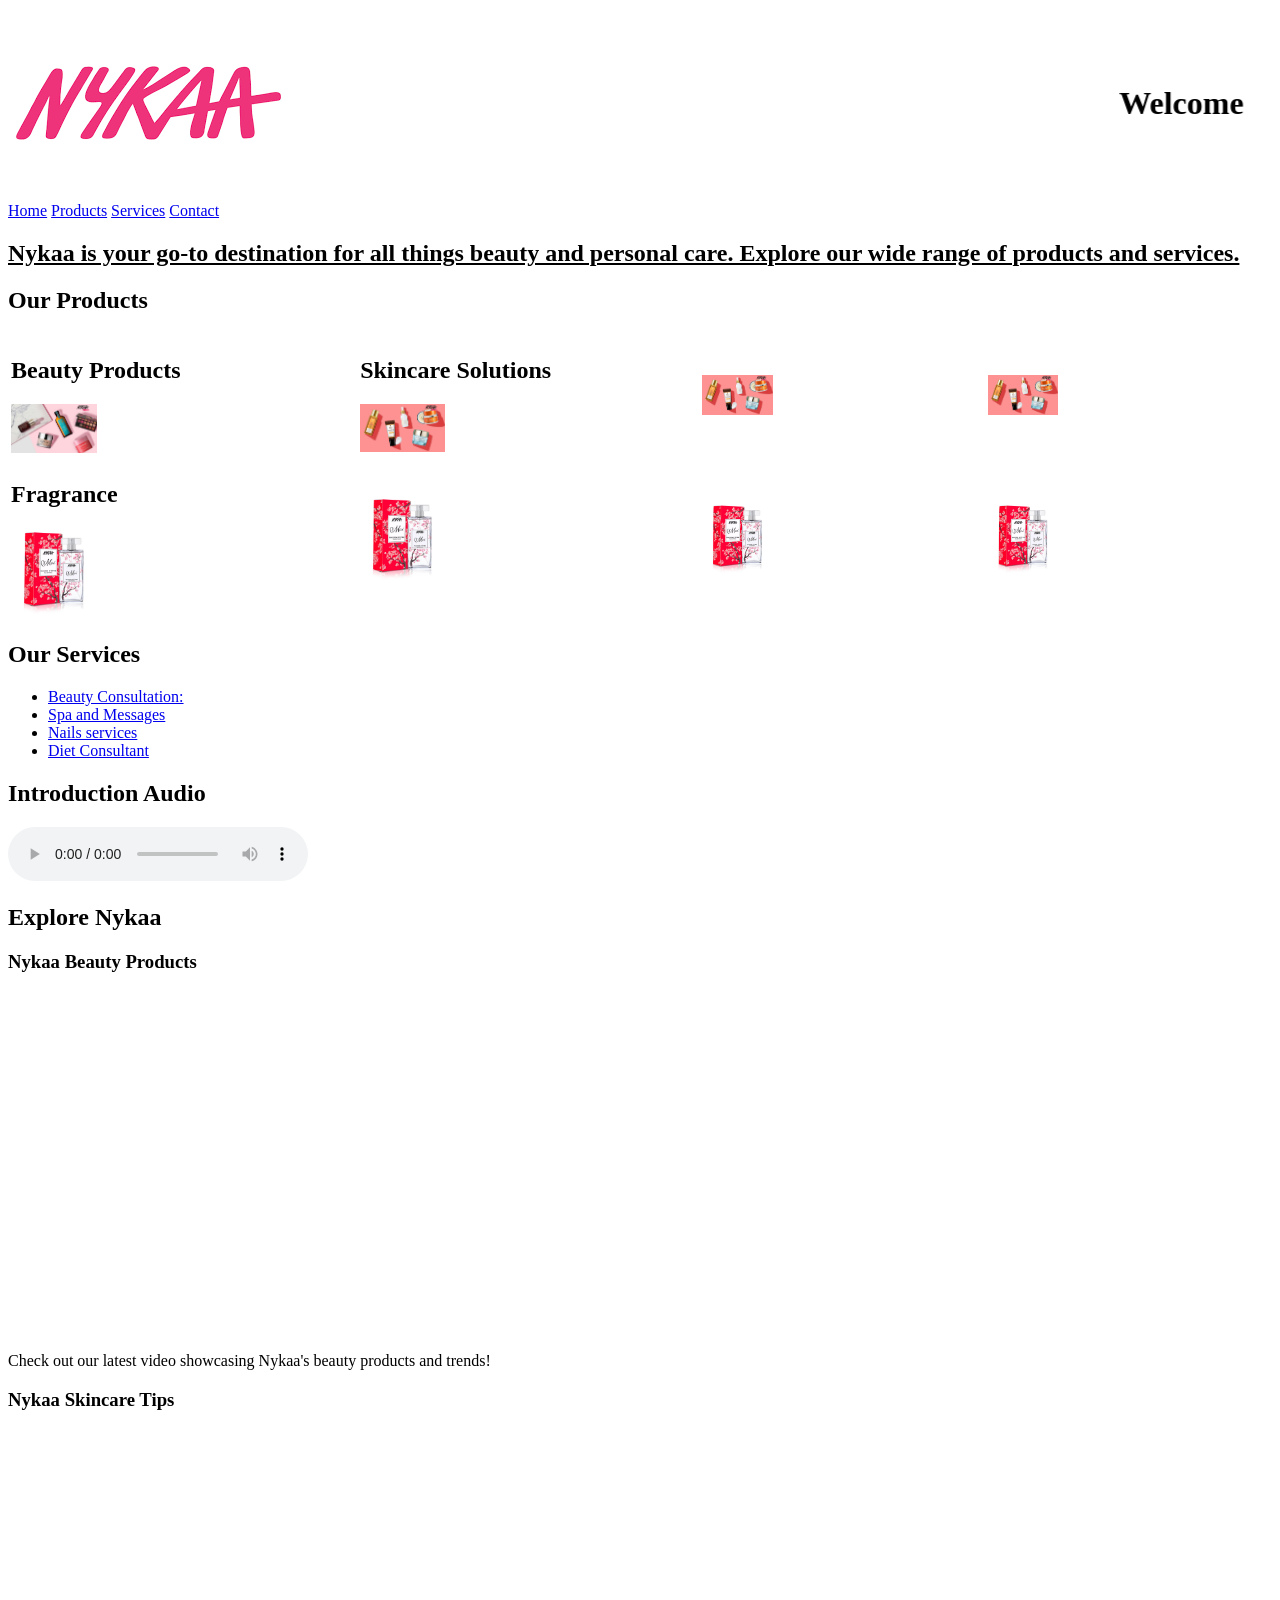
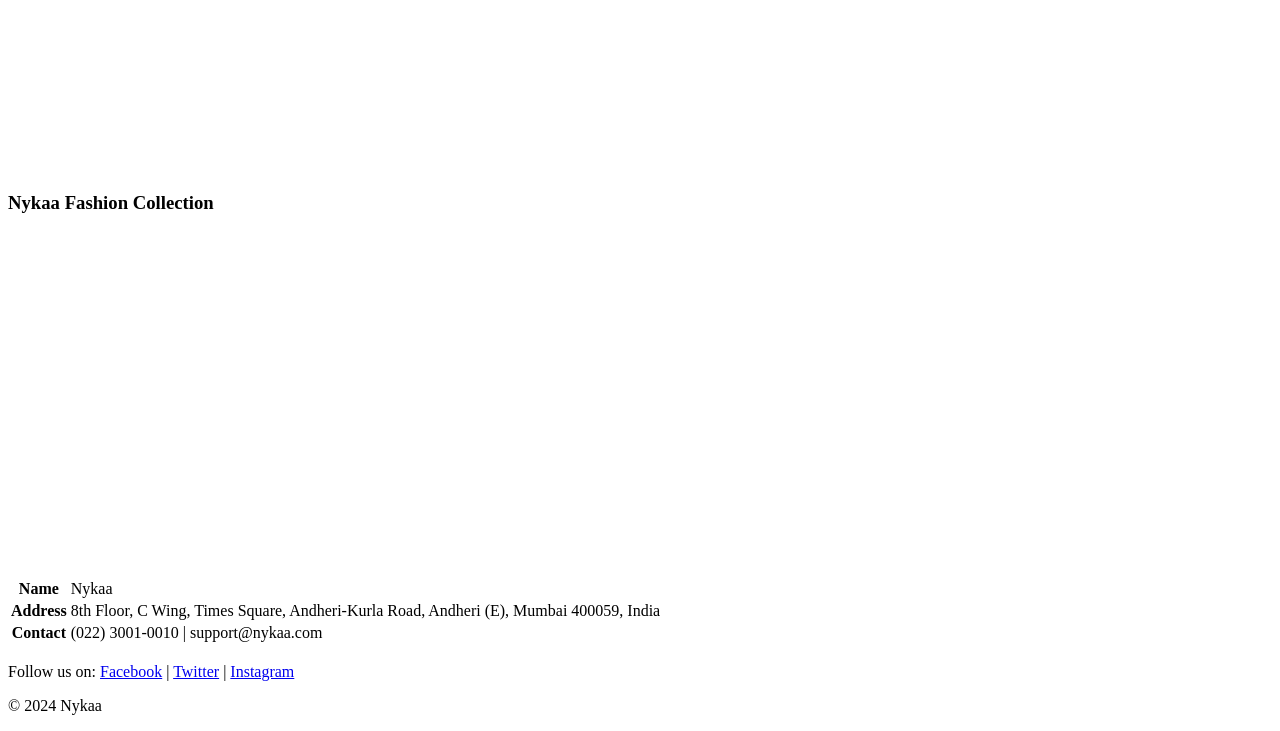
==== index.html @ e5fb0d30 "Update index.html" ====
<!DOCTYPE html>
<html lang="en">
  <head>
    <meta charset="UTF-8" />
    <meta name="viewport" content="width=device-width, initial-scale=1.0" />
    <title>Nykaa Home Page</title>
  </head>
  <body>
    <header>
      <table >
        <tr>
          <td><img src="logo.png" alt="Nykaa Logo" /></td>
          <td width="50"></td>
          <td width="900">
            <marquee><h1>Welcome to Nykaa</h1></marquee>
          </td>
        </tr>
      </table>
      <nav>
        <a href="/">Home</a>
        <a href="#products" >Products</a>
        <a href="#services">Services</a>
        <a href="contact.html">Contact</a>
      </nav>
    </header>

    <div class="container">
      <section>
        <h2><u>
          Nykaa is your go-to destination for all things beauty and personal
          care. Explore our wide range of products and services.
        </u>
        </h2>
      </section>
      <section id=products>
        <h2>Our Products</h2>
        <div>
          <div>
            <table>
              <tr>
           <td> 
            <h1>Beauty Products</h1>
            <img width=25%  src="beauty.png" alt="Beauty Products" />
            </td>
          </div>
       
            <td>
              <p><h1>Skincare Solutions</h1></p>
              <img  width=25%  src="personal-care.png" alt="Skincare Solutions" />
            </td>
         <td>
             <img   width=25% src="personal-care.png" alt="Skincare Solutions" />
        </td>
          <td>
            <img  width=25%  src="personal-care.png" alt="Skincare Solutions" />
          </td>
        </tr>
        <tr>
          <td>
            <h1>Fragrance</h1>
            <img  width=25%  src="fragrances.png" alt="Fragrance" />
            </td>
          <td>
                <img  width=25%  src="fragrances.png" alt="Fragrance" />
          </td>
          <td>
                <img  width=25% src="fragrances.png" alt="Fragrance" />
          </td>
          <td>
                <img  width=25% src="fragrances.png" alt="Fragrance" />
          </td>
        </tr>
           </table>
        </div>
      </section>

      <section id=services>
        <h1>Our Services</h1>
        <div>
          <ul>
            <li><a href="https://www.nykaa.com/beauty-partners-quick-link" target="_blank">Beauty Consultation:</a></li>
            <li><a href="https://www.nykaa.com/beauty-partners-quick-link" target="_blank">Spa and Messages</a></li>
            <li><a href="https://www.nykaa.com/beauty-partners-quick-link" target="_blank">Nails services</a></li>
            <li><a href="https://www.nykaa.com/beauty-partners-quick-link" target="_blank">Diet Consultant</a></li>
          </ul>
        </div>
      </section>

      <section class="media">
        <h2>Introduction Audio</h2>
        <audio controls>
          <source src="nykaa-intro.mp3" type="audio/mpeg" />
          Your browser does not support the audio element.
        </audio>
      </section>

      <section class="media">
        <h2>Explore Nykaa</h2>
        <div>
          <h3>Nykaa Beauty Products</h3>
          <iframe
            width="600"
            height="340"
            src="https://www.youtube.com/embed/JePtZ5p69zY?si=lzxzQRbsOColgxLO"
            frameborder="0"
            allow="accelerometer; autoplay; clipboard-write; encrypted-media; gyroscope; picture-in-picture"
            allowfullscreen
          ></iframe>
          <p>
            Check out our latest video showcasing Nykaa's beauty products and
            trends!
          </p>
        </div>
        <div>
          <h3>Nykaa Skincare Tips</h3>
          <iframe
            width="600"
            height="340"
            src="https://www.youtube.com/embed/ed9kmxnG4Tw?si=7-S0YGHhwK1G-4-W"
            frameborder="0"
            allow="accelerometer; autoplay; clipboard-write; encrypted-media; gyroscope; picture-in-picture"
            allowfullscreen
          ></iframe>
        </div>
        <div>
          <h3>Nykaa Fashion Collection</h3>
          <iframe
            width="600"
            height="340"
            src="https://www.youtube.com/embed/HoJxNUClLXc?si=TS-BiElGd0fnqX5b"
            frameborder="0"
            allow="accelerometer; autoplay; clipboard-write; encrypted-media; gyroscope; picture-in-picture"
            allowfullscreen
          ></iframe>
        </div>
      </section>
    </div>

    <footer>
      <table>
        <tr>
          <th>Name</th>
          <td>Nykaa</td>
        </tr>
        <tr>
          <th>Address</th>
          <td>
            8th Floor, C Wing, Times Square, Andheri-Kurla Road, Andheri (E),
            Mumbai 400059, India
          </td>
        </tr>
        <tr>
          <th>Contact</th>
          <td>(022) 3001-0010 | support@nykaa.com</td>
        </tr>
        <tr></tr>
      </table>
      <p>
        Follow us on:
        <a
          href="https://www.facebook.com/p/Nykaa-100044142710696/"
          target="_blank"
          >Facebook</a
        >
        | <a href="https://x.com/mynykaa?lang=en" target="_blank">Twitter</a> |
        <a href="https://www.instagram.com/mynykaa/?hl=en" target="_blank"
          >Instagram</a
        >
      </p>
      <p>&copy; 2024 Nykaa</p>
    </footer>
  </body>
</html>
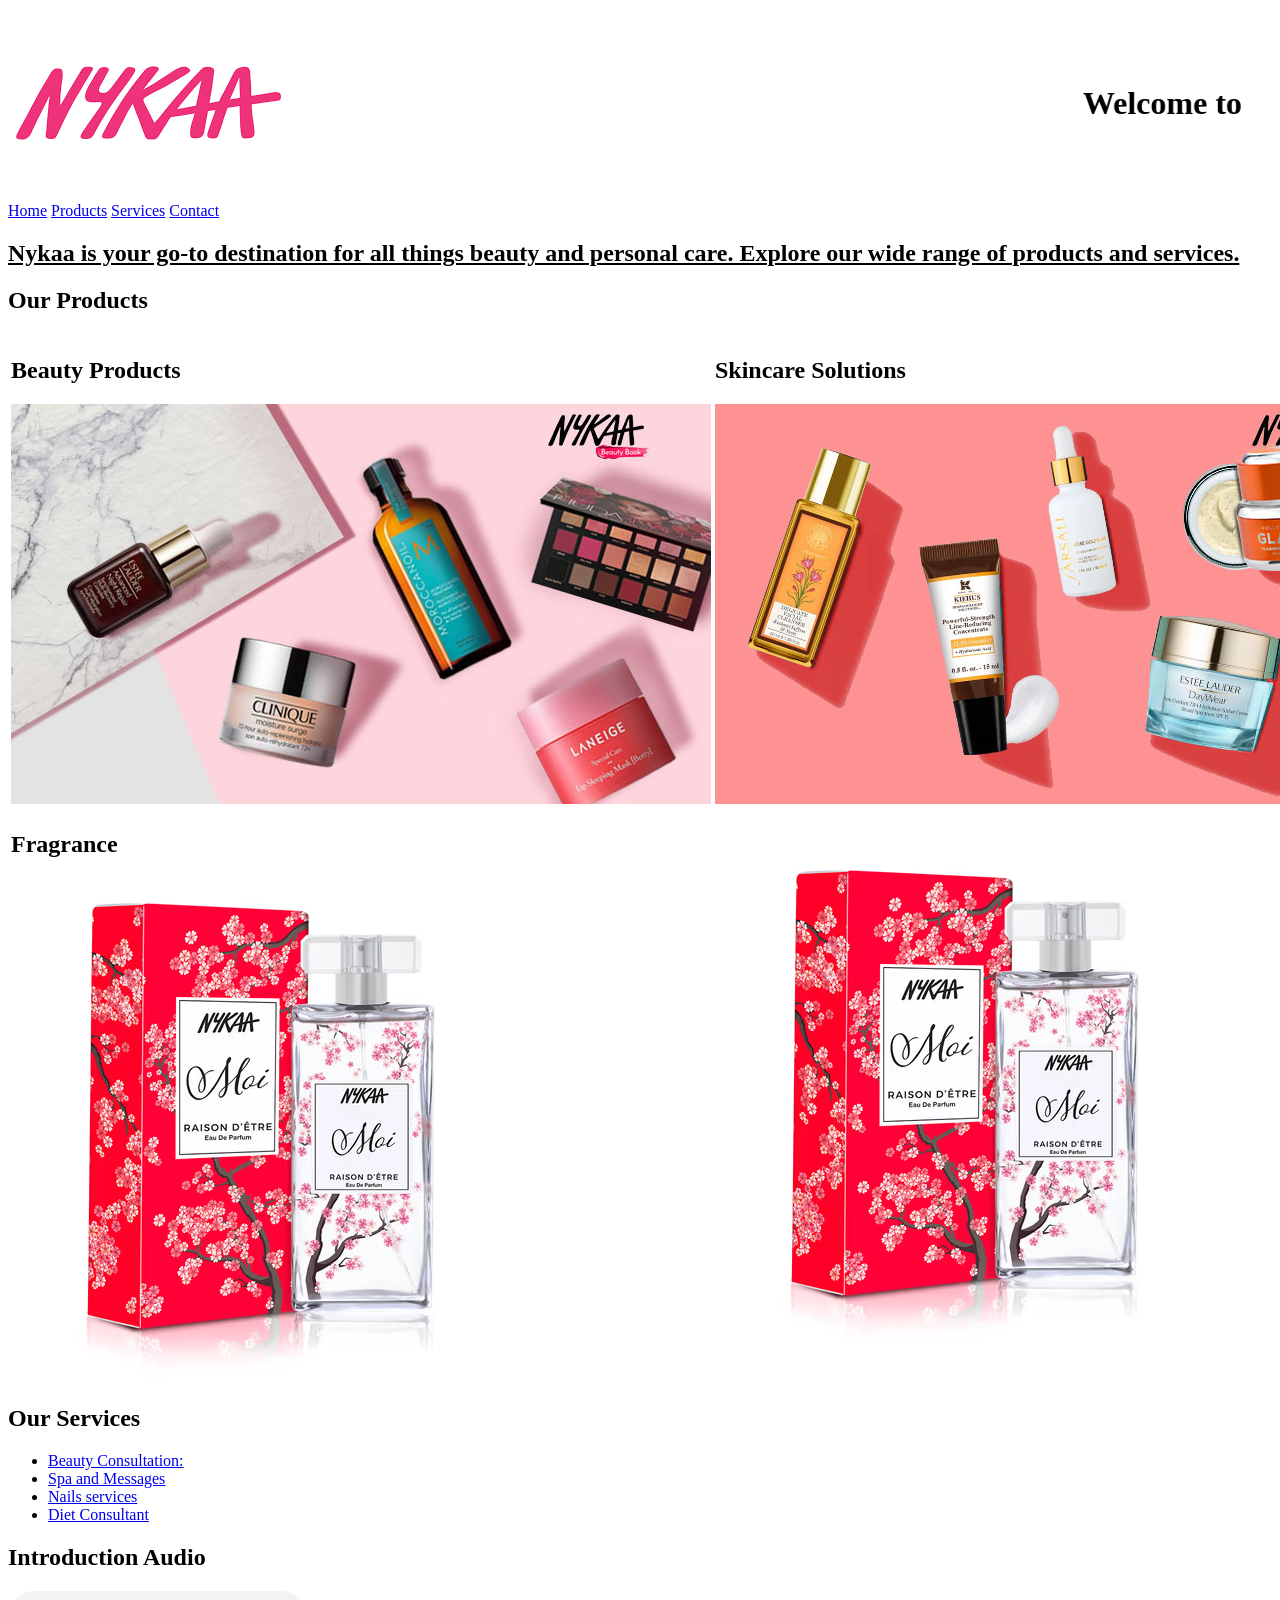
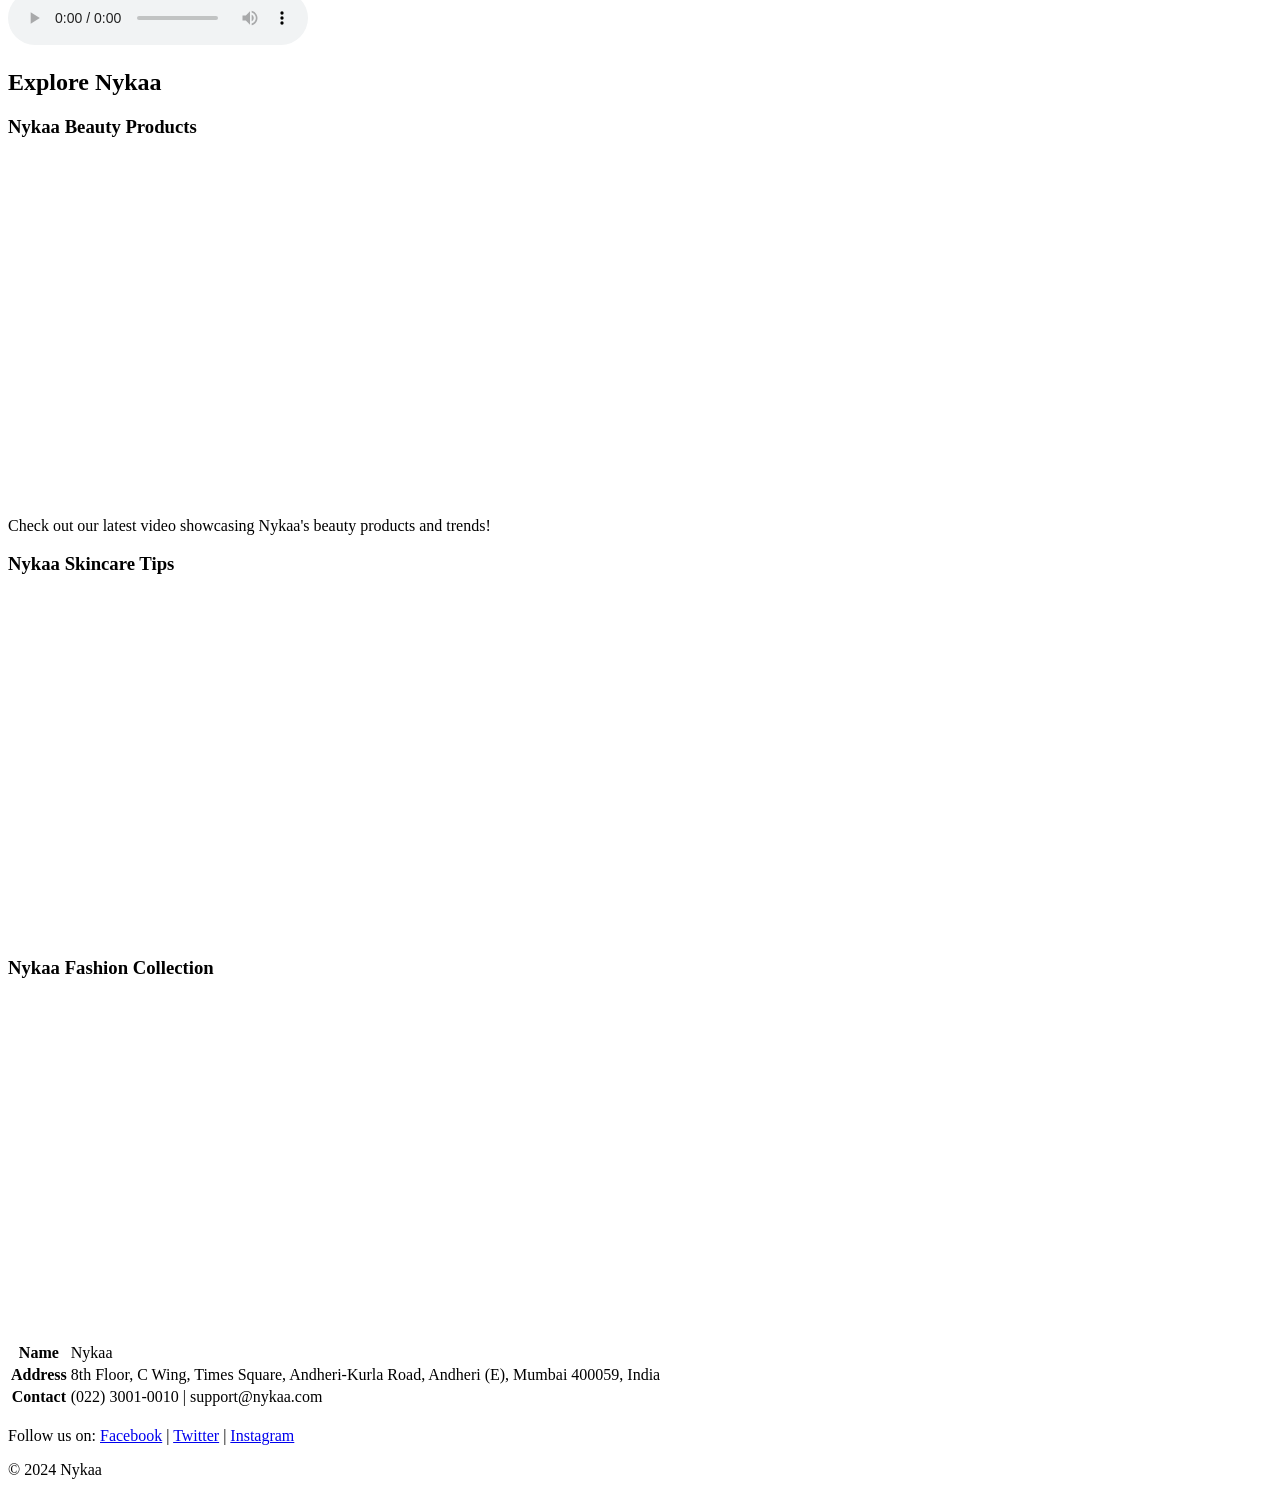
==== commit c9f06f44: "Update index.html" ====
--- a/index.html
+++ b/index.html
@@ -40,34 +40,34 @@
               <tr>
            <td> 
             <h1>Beauty Products</h1>
-            <img width=25%  src="beauty.png" alt="Beauty Products" />
+            <img   src="beauty.png" alt="Beauty Products" />
             </td>
           </div>
        
-            <td>
+            <td  width=25%>
               <p><h1>Skincare Solutions</h1></p>
-              <img  width=25%  src="personal-care.png" alt="Skincare Solutions" />
+              <img   src="personal-care.png" alt="Skincare Solutions" />
             </td>
-         <td>
-             <img   width=25% src="personal-care.png" alt="Skincare Solutions" />
+         <td  width=25%>
+             <img  src="personal-care.png" alt="Skincare Solutions" />
         </td>
-          <td>
-            <img  width=25%  src="personal-care.png" alt="Skincare Solutions" />
+          <td  width=25%>
+            <img  src="personal-care.png" alt="Skincare Solutions" />
           </td>
         </tr>
         <tr>
-          <td>
+          <td  width=25%>
             <h1>Fragrance</h1>
-            <img  width=25%  src="fragrances.png" alt="Fragrance" />
+            <img src="fragrances.png" alt="Fragrance" />
             </td>
-          <td>
-                <img  width=25%  src="fragrances.png" alt="Fragrance" />
+          <td  width=25%>
+                <img  src="fragrances.png" alt="Fragrance" />
           </td>
-          <td>
-                <img  width=25% src="fragrances.png" alt="Fragrance" />
+          <td  width=25%>
+                <img src="fragrances.png" alt="Fragrance" />
           </td>
-          <td>
-                <img  width=25% src="fragrances.png" alt="Fragrance" />
+          <td  width=25%>
+                <img src="fragrances.png" alt="Fragrance" />
           </td>
         </tr>
            </table>
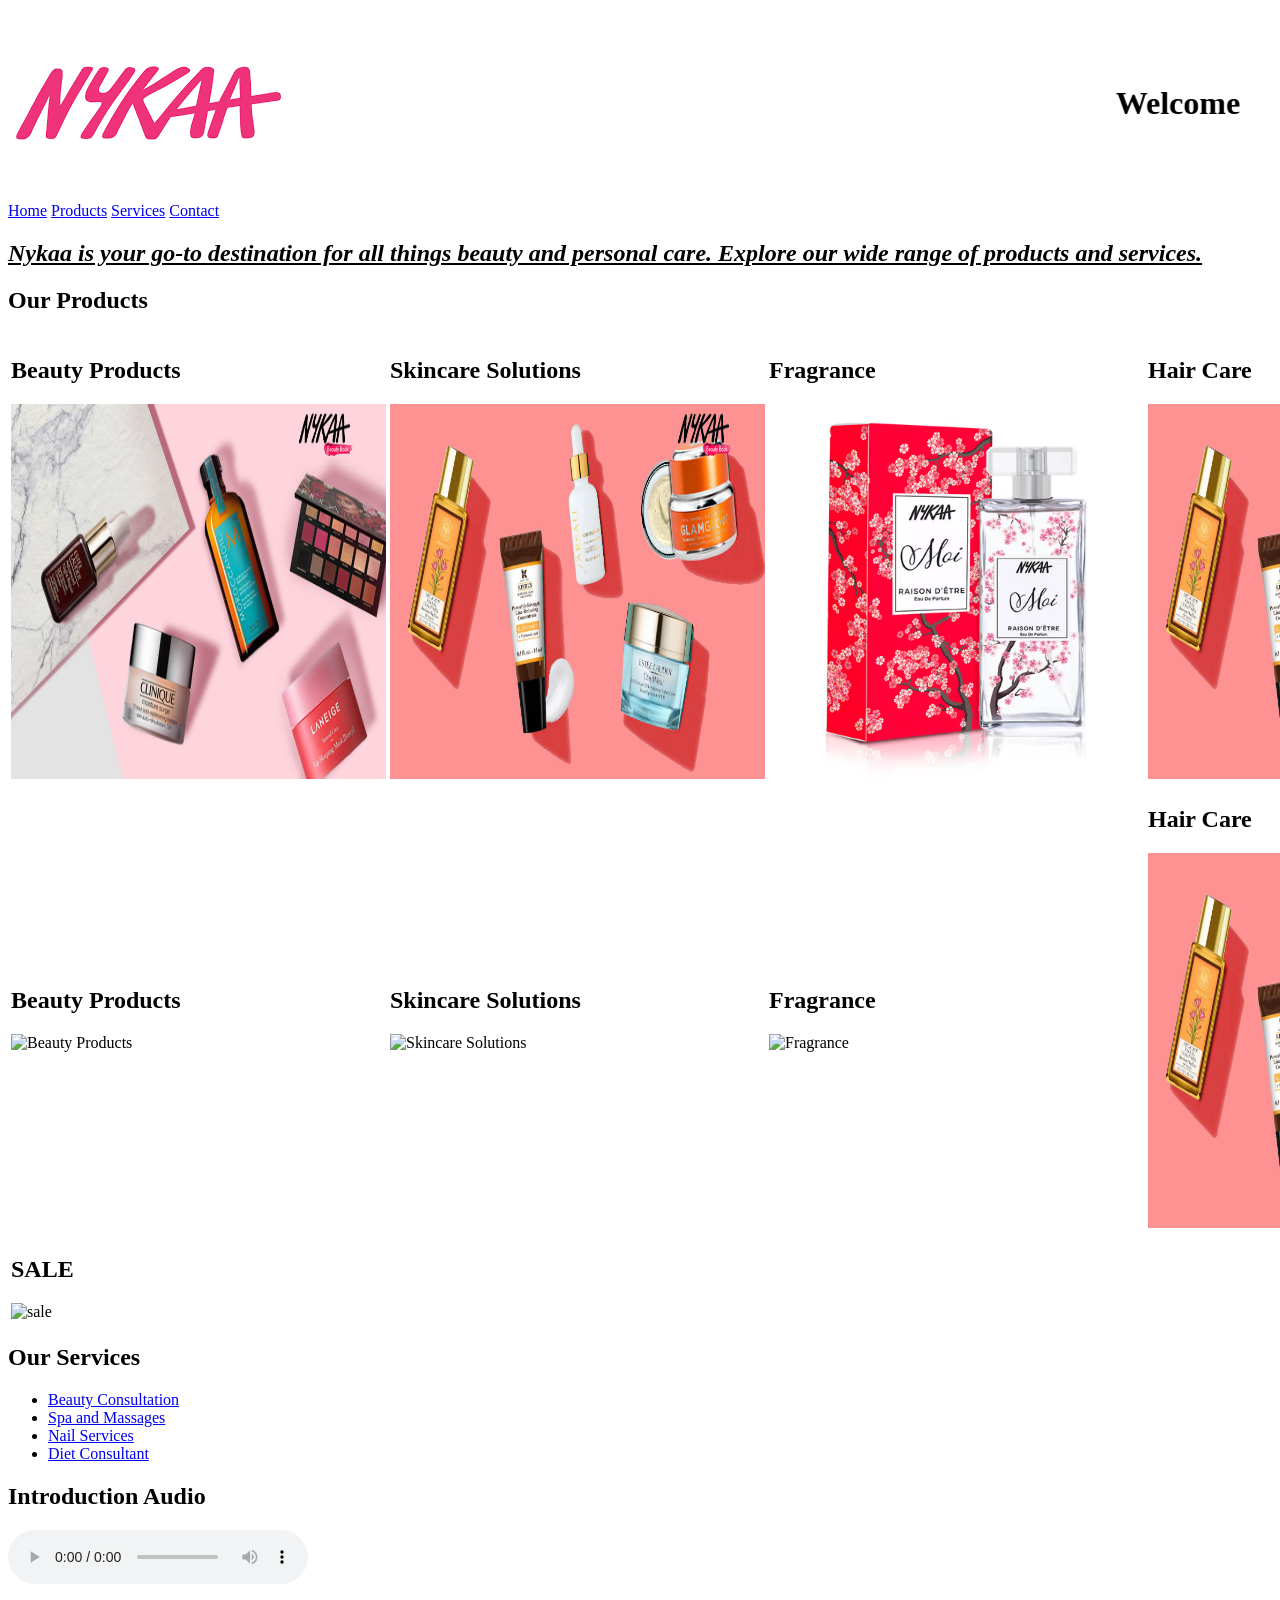
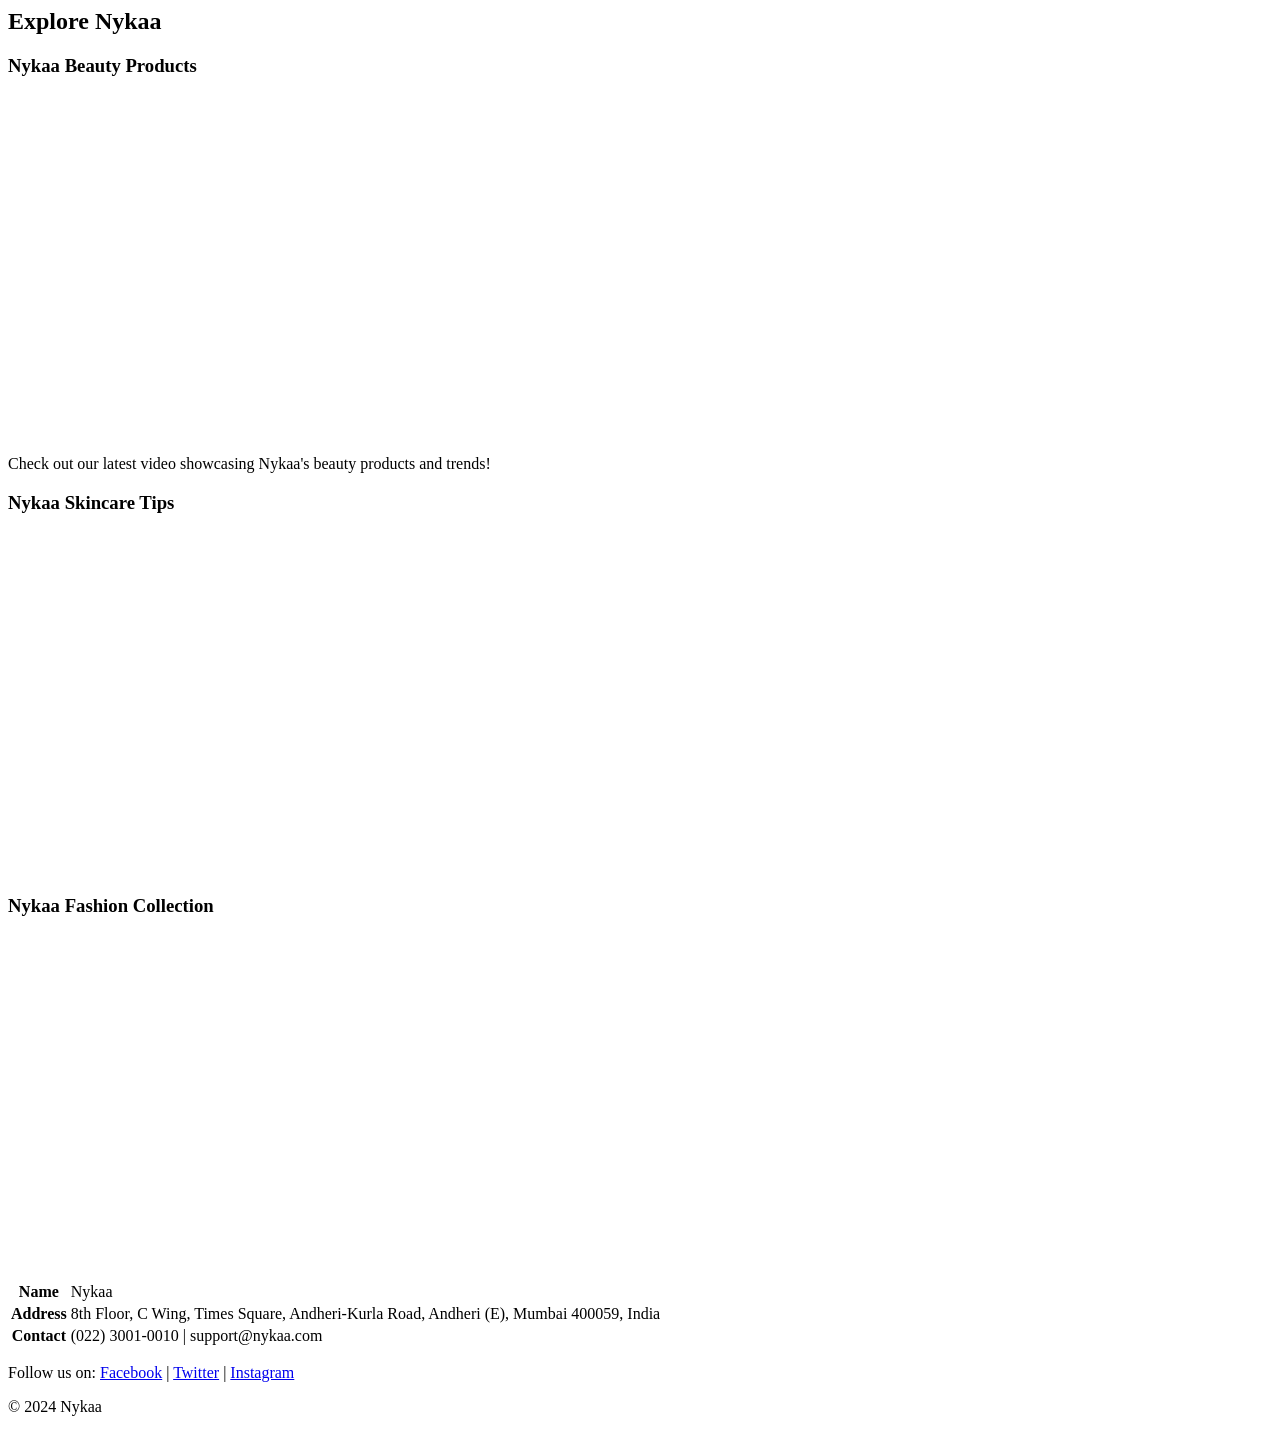
==== commit 011d8271: "Update index.html more products images" ====
--- a/index.html
+++ b/index.html
@@ -7,7 +7,7 @@
   </head>
   <body>
     <header>
-      <table >
+      <table>
         <tr>
           <td><img src="logo.png" alt="Nykaa Logo" /></td>
           <td width="50"></td>
@@ -18,7 +18,7 @@
       </table>
       <nav>
         <a href="/">Home</a>
-        <a href="#products" >Products</a>
+        <a href="#products">Products</a>
         <a href="#services">Services</a>
         <a href="contact.html">Contact</a>
       </nav>
@@ -26,62 +26,141 @@
 
     <div class="container">
       <section>
-        <h2><u>
-          Nykaa is your go-to destination for all things beauty and personal
-          care. Explore our wide range of products and services.
-        </u>
+        <h2><I>
+          <u
+            >Nykaa is your go-to destination for all things beauty and personal
+            care. Explore our wide range of products and services.</u
+          >
+        </I>
         </h2>
       </section>
-      <section id=products>
+      <section id="products">
         <h2>Our Products</h2>
         <div>
-          <div>
-            <table>
-              <tr>
-           <td> 
-            <h1>Beauty Products</h1>
-            <img   src="beauty.png" alt="Beauty Products" />
-            </td>
-          </div>
-       
-            <td  width=25%>
-              <p><h1>Skincare Solutions</h1></p>
-              <img   src="personal-care.png" alt="Skincare Solutions" />
-            </td>
-         <td  width=25%>
-             <img  src="personal-care.png" alt="Skincare Solutions" />
-        </td>
-          <td  width=25%>
-            <img  src="personal-care.png" alt="Skincare Solutions" />
-          </td>
-        </tr>
-        <tr>
-          <td  width=25%>
-            <h1>Fragrance</h1>
-            <img src="fragrances.png" alt="Fragrance" />
-            </td>
-          <td  width=25%>
-                <img  src="fragrances.png" alt="Fragrance" />
-          </td>
-          <td  width=25%>
-                <img src="fragrances.png" alt="Fragrance" />
-          </td>
-          <td  width=25%>
-                <img src="fragrances.png" alt="Fragrance" />
-          </td>
-        </tr>
-           </table>
-        </div>
-      </section>
-
-      <section id=services>
+          <table>
+            <tr>
+              <td>
+                <h1>Beauty Products</h1>
+                <img
+                  width="375"
+                  height="375"
+                  src="beauty.png"
+                  alt="Beauty Products"
+                />
+              </td>
+              <td>
+                <h1>Skincare Solutions</h1>
+                <img
+                width="375"
+                height="375"
+                  src="personal-care.png"
+                  alt="Skincare Solutions"
+                />
+              </td>
+              <td>
+                <h1>Fragrance</h1>
+                <img
+                width="375"
+                height="375"
+                  src="fragrances.png"
+                  alt="Fragrance"
+                />
+              </td>
+              <td>
+                <h1>Hair Care</h1>
+                <img
+                width="375"
+                height="375"
+                  src="personal-care.png"
+                  alt="Personal Care"
+                />
+              </td>
+            </tr>
+            <tr>
+              <td>
+                <h1>Beauty Products</h1>
+                <img
+                  width="375"
+                  height="375"
+                  src="Loreal.png"
+                  alt="Beauty Products"
+                />
+              </td>
+              <td>
+                <h1>Skincare Solutions</h1>
+                <img
+                width="375"
+                height="375"
+                  src="dotandkey.png"
+                  alt="Skincare Solutions"
+                />
+              </td>
+              <td>
+                <h1>Fragrance</h1>
+                <img
+                width="375"
+                height="375"
+                  src="kay.png"
+                  alt="Fragrance"
+                />
+              </td>
+              <td>
+                <h1>Hair Care</h1>
+                <img
+                width="375"
+                height="375"
+                  src="personal-care.png"
+                  alt="Personal Care"
+                />
+              </td>
+            </tr>
+            <tr>
+              <td>
+                <h1>SALE</h1>
+                <img
+                  width=100%
+                 
+                  src="sale.png"
+                  alt="sale"
+                />
+              </td>
+            </tr>
+          </table>
+        </div>
+      </section>
+
+      <section id="services">
         <h1>Our Services</h1>
         <div>
           <ul>
-            <li><a href="https://www.nykaa.com/beauty-partners-quick-link" target="_blank">Beauty Consultation:</a></li>
-            <li><a href="https://www.nykaa.com/beauty-partners-quick-link" target="_blank">Spa and Messages</a></li>
-            <li><a href="https://www.nykaa.com/beauty-partners-quick-link" target="_blank">Nails services</a></li>
-            <li><a href="https://www.nykaa.com/beauty-partners-quick-link" target="_blank">Diet Consultant</a></li>
+            <li>
+              <a
+                href="https://www.nykaa.com/beauty-partners-quick-link"
+                target="_blank"
+                >Beauty Consultation</a
+              >
+            </li>
+            <li>
+              <a
+                href="https://www.nykaa.com/beauty-partners-quick-link"
+                target="_blank"
+                >Spa and Massages</a
+              >
+            </li>
+            <li>
+              <a
+                href="https://www.nykaa.com/beauty-partners-quick-link"
+                target="_blank"
+                >Nail Services</a
+              >
+            </li>
+            <li>
+              <a
+                href="https://www.nykaa.com/beauty-partners-quick-link"
+                target="_blank"
+                >Diet Consultant</a
+              >
+            </li>
           </ul>
         </div>
       </section>
@@ -153,7 +232,6 @@
           <th>Contact</th>
           <td>(022) 3001-0010 | support@nykaa.com</td>
         </tr>
-        <tr></tr>
       </table>
       <p>
         Follow us on:
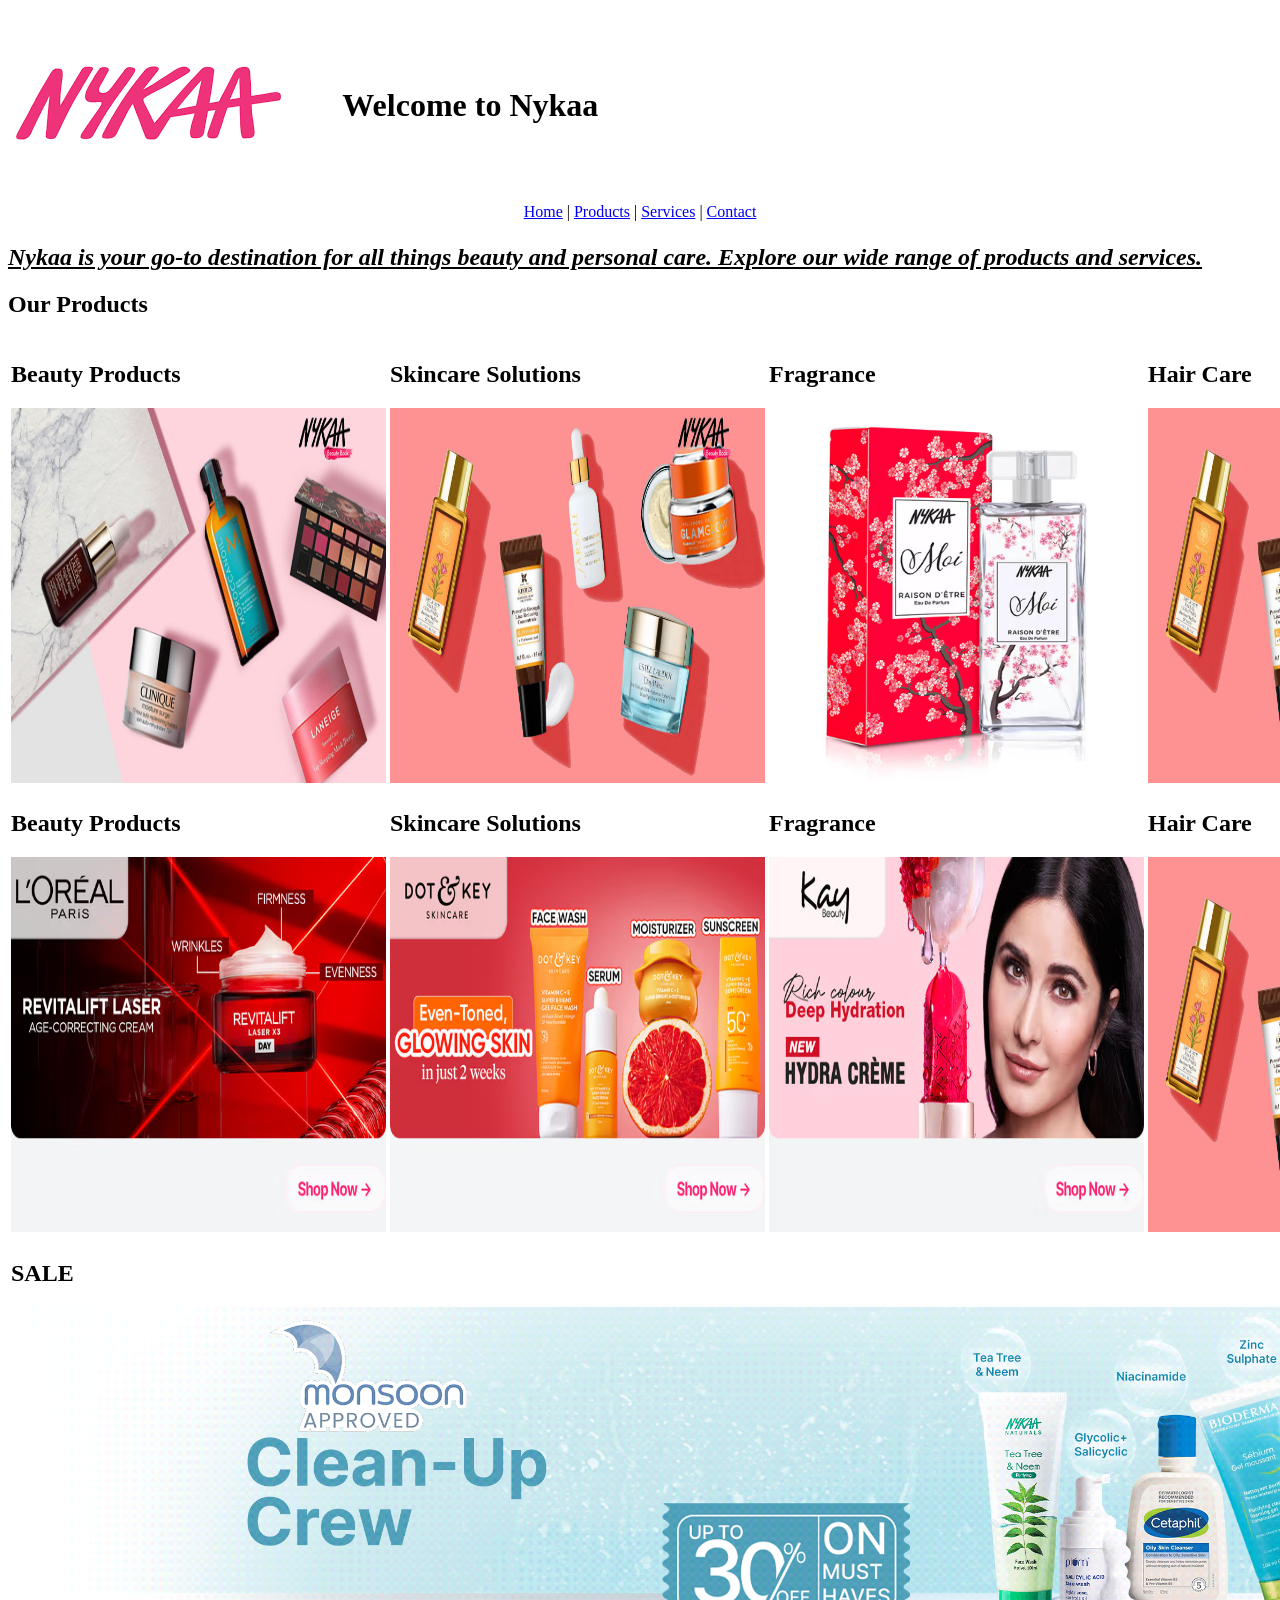
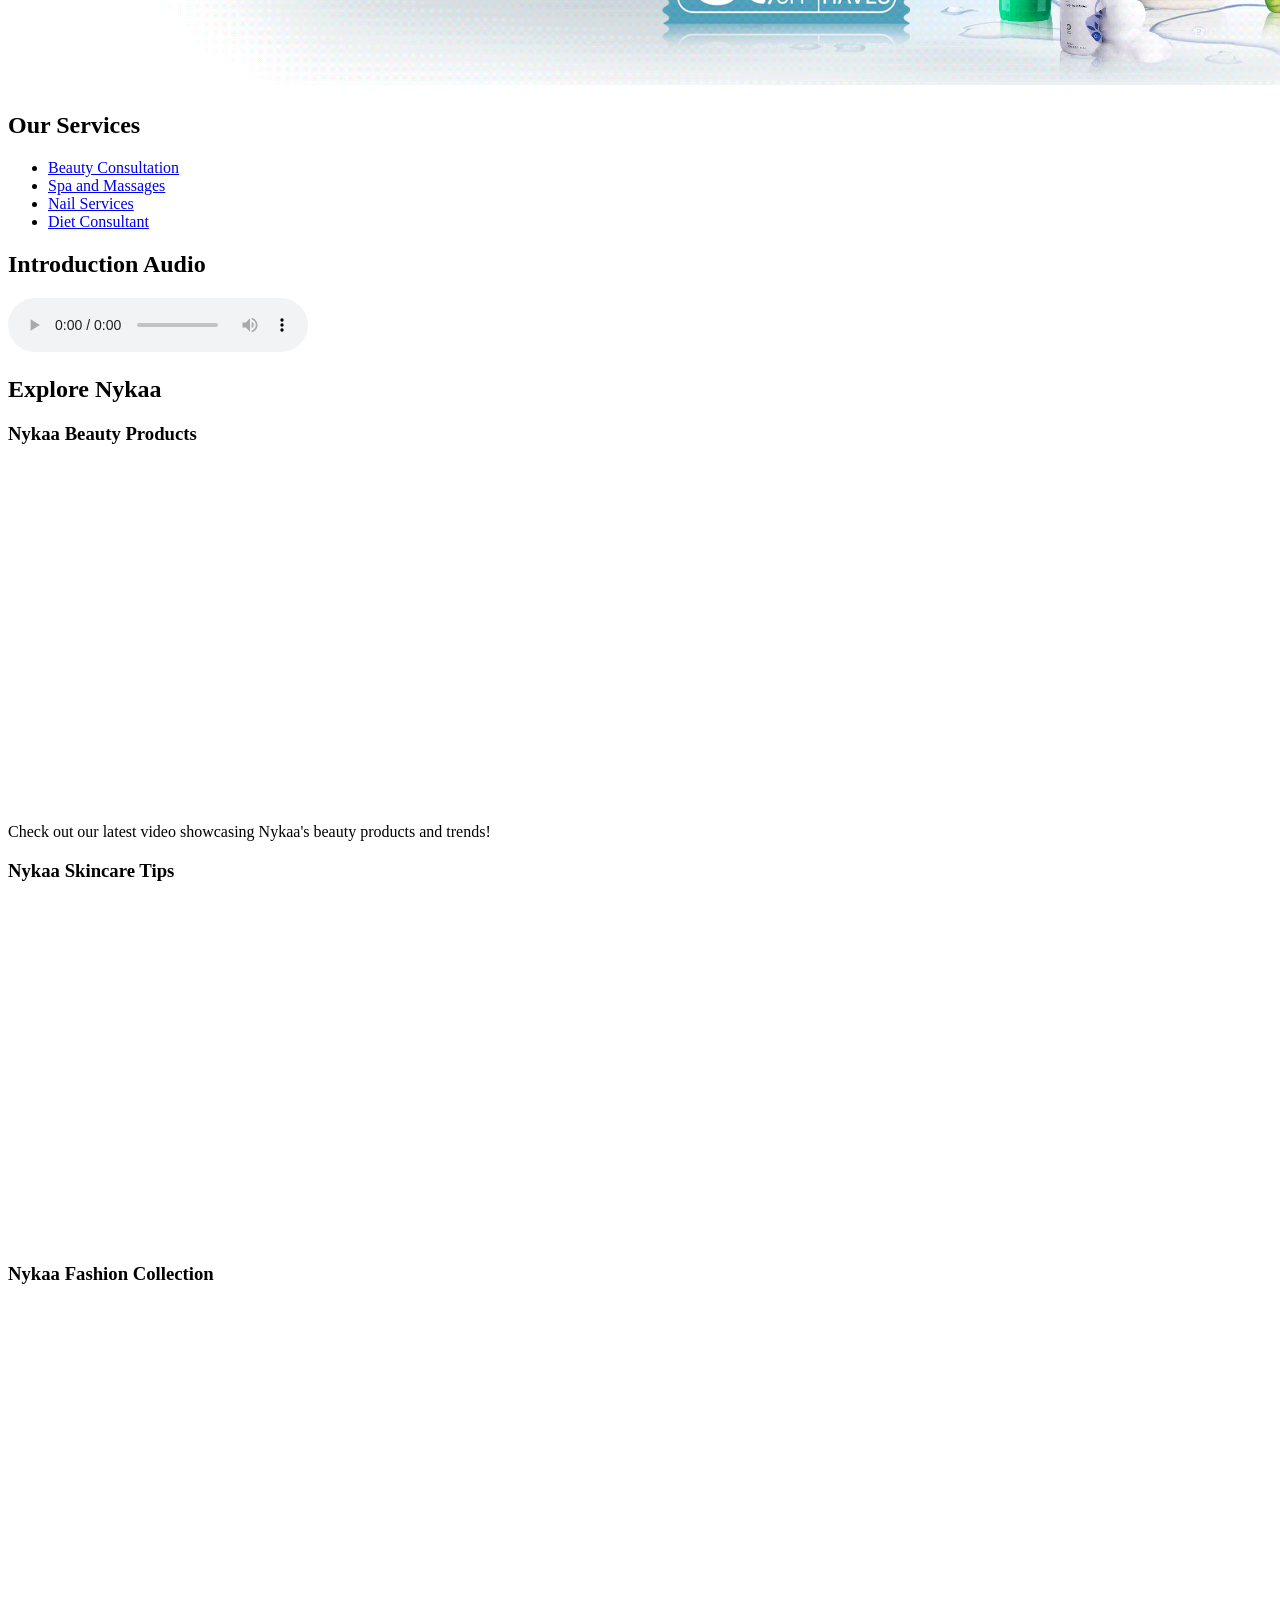
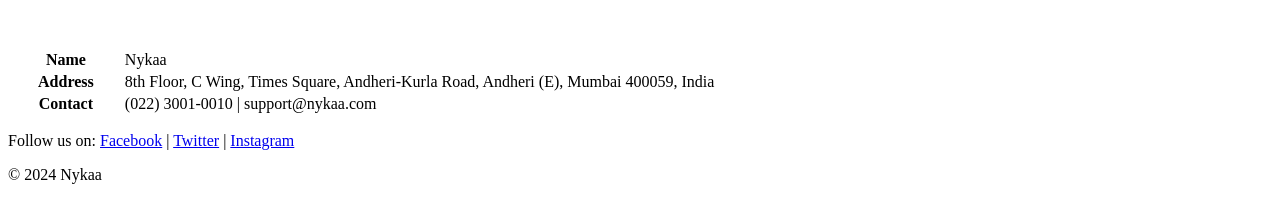
==== commit deb52437: "Update index.html" ====
--- a/index.html
+++ b/index.html
@@ -1,251 +1,152 @@
 <!DOCTYPE html>
 <html lang="en">
-  <head>
+<head>
     <meta charset="UTF-8" />
     <meta name="viewport" content="width=device-width, initial-scale=1.0" />
     <title>Nykaa Home Page</title>
-  </head>
-  <body>
+</head>
+<body>
     <header>
-      <table>
-        <tr>
-          <td><img src="logo.png" alt="Nykaa Logo" /></td>
-          <td width="50"></td>
-          <td width="900">
-            <marquee><h1>Welcome to Nykaa</h1></marquee>
-          </td>
-        </tr>
-      </table>
-      <nav>
-        <a href="/">Home</a>
-        <a href="#products">Products</a>
-        <a href="#services">Services</a>
-        <a href="contact.html">Contact</a>
-      </nav>
+        <table width="100%">
+            <tr>
+                <td><img src="logo.png" alt="Nykaa Logo" /></td>
+                <td width="50"></td>
+                <td width="900">
+                    <!-- Removed marquee tag -->
+                    <h1>Welcome to Nykaa</h1>
+                </td>
+                <td width="50"></td>
+            </tr>
+            <tr>
+                <td colspan="4" style="text-align: center;">
+                    <!-- Navigation bar -->
+                    <a href="/">Home</a> |
+                    <a href="#products">Products</a> |
+                    <a href="#services">Services</a> |
+                    <a href="contact.html">Contact</a>
+                </td>
+            </tr>
+        </table>
     </header>
 
     <div class="container">
-      <section>
-        <h2><I>
-          <u
-            >Nykaa is your go-to destination for all things beauty and personal
-            care. Explore our wide range of products and services.</u
-          >
-        </I>
-        </h2>
-      </section>
-      <section id="products">
-        <h2>Our Products</h2>
-        <div>
-          <table>
-            <tr>
-              <td>
-                <h1>Beauty Products</h1>
-                <img
-                  width="375"
-                  height="375"
-                  src="beauty.png"
-                  alt="Beauty Products"
-                />
-              </td>
-              <td>
-                <h1>Skincare Solutions</h1>
-                <img
-                width="375"
-                height="375"
-                  src="personal-care.png"
-                  alt="Skincare Solutions"
-                />
-              </td>
-              <td>
-                <h1>Fragrance</h1>
-                <img
-                width="375"
-                height="375"
-                  src="fragrances.png"
-                  alt="Fragrance"
-                />
-              </td>
-              <td>
-                <h1>Hair Care</h1>
-                <img
-                width="375"
-                height="375"
-                  src="personal-care.png"
-                  alt="Personal Care"
-                />
-              </td>
-            </tr>
-            <tr>
-              <td>
-                <h1>Beauty Products</h1>
-                <img
-                  width="375"
-                  height="375"
-                  src="Loreal.png"
-                  alt="Beauty Products"
-                />
-              </td>
-              <td>
-                <h1>Skincare Solutions</h1>
-                <img
-                width="375"
-                height="375"
-                  src="dotandkey.png"
-                  alt="Skincare Solutions"
-                />
-              </td>
-              <td>
-                <h1>Fragrance</h1>
-                <img
-                width="375"
-                height="375"
-                  src="kay.png"
-                  alt="Fragrance"
-                />
-              </td>
-              <td>
-                <h1>Hair Care</h1>
-                <img
-                width="375"
-                height="375"
-                  src="personal-care.png"
-                  alt="Personal Care"
-                />
-              </td>
-            </tr>
-            <tr>
-              <td>
-                <h1>SALE</h1>
-                <img
-                  width=100%
-                 
-                  src="sale.png"
-                  alt="sale"
-                />
-              </td>
-            </tr>
-          </table>
-        </div>
-      </section>
+        <section>
+            <h2>
+                <i>
+                    <u>Nykaa is your go-to destination for all things beauty and personal care. Explore our wide range of products and services.</u>
+                </i>
+            </h2>
+        </section>
+        <section id="products">
+            <h2>Our Products</h2>
+            <div>
+                <table width="100%">
+                    <tr>
+                        <td>
+                            <h1>Beauty Products</h1>
+                            <img width="375" height="375" src="beauty.png" alt="Beauty Products" />
+                        </td>
+                        <td>
+                            <h1>Skincare Solutions</h1>
+                            <img width="375" height="375" src="personal-care.png" alt="Skincare Solutions" />
+                        </td>
+                        <td>
+                            <h1>Fragrance</h1>
+                            <img width="375" height="375" src="fragrances.png" alt="Fragrance" />
+                        </td>
+                        <td>
+                            <h1>Hair Care</h1>
+                            <img width="375" height="375" src="personal-care.png" alt="Personal Care" />
+                        </td>
+                    </tr>
+                    <tr>
+                        <td>
+                            <h1>Beauty Products</h1>
+                            <img width="375" height="375" src="Loreal.png" alt="Beauty Products" />
+                        </td>
+                        <td>
+                            <h1>Skincare Solutions</h1>
+                            <img width="375" height="375" src="dotandkey.png" alt="Skincare Solutions" />
+                        </td>
+                        <td>
+                            <h1>Fragrance</h1>
+                            <img width="375" height="375" src="kay.png" alt="Fragrance" />
+                        </td>
+                        <td>
+                            <h1>Hair Care</h1>
+                            <img width="375" height="375" src="personal-care.png" alt="Personal Care" />
+                        </td>
+                    </tr>
+                    <tr>
+                        <td colspan="4">
+                            <h1>SALE</h1>
+                            <img width="100%" src="sale.png" alt="sale" />
+                        </td>
+                    </tr>
+                </table>
+            </div>
+        </section>
 
-      <section id="services">
-        <h1>Our Services</h1>
-        <div>
-          <ul>
-            <li>
-              <a
-                href="https://www.nykaa.com/beauty-partners-quick-link"
-                target="_blank"
-                >Beauty Consultation</a
-              >
-            </li>
-            <li>
-              <a
-                href="https://www.nykaa.com/beauty-partners-quick-link"
-                target="_blank"
-                >Spa and Massages</a
-              >
-            </li>
-            <li>
-              <a
-                href="https://www.nykaa.com/beauty-partners-quick-link"
-                target="_blank"
-                >Nail Services</a
-              >
-            </li>
-            <li>
-              <a
-                href="https://www.nykaa.com/beauty-partners-quick-link"
-                target="_blank"
-                >Diet Consultant</a
-              >
-            </li>
-          </ul>
-        </div>
-      </section>
+        <section id="services">
+            <h1>Our Services</h1>
+            <div>
+                <ul>
+                    <li><a href="https://www.nykaa.com/beauty-partners-quick-link" target="_blank">Beauty Consultation</a></li>
+                    <li><a href="https://www.nykaa.com/beauty-partners-quick-link" target="_blank">Spa and Massages</a></li>
+                    <li><a href="https://www.nykaa.com/beauty-partners-quick-link" target="_blank">Nail Services</a></li>
+                    <li><a href="https://www.nykaa.com/beauty-partners-quick-link" target="_blank">Diet Consultant</a></li>
+                </ul>
+            </div>
+        </section>
 
-      <section class="media">
-        <h2>Introduction Audio</h2>
-        <audio controls>
-          <source src="nykaa-intro.mp3" type="audio/mpeg" />
-          Your browser does not support the audio element.
-        </audio>
-      </section>
+        <section class="media">
+            <h2>Introduction Audio</h2>
+            <audio controls>
+                <source src="nykaa-intro.mp3" type="audio/mpeg" />
+                Your browser does not support the audio element.
+            </audio>
+        </section>
 
-      <section class="media">
-        <h2>Explore Nykaa</h2>
-        <div>
-          <h3>Nykaa Beauty Products</h3>
-          <iframe
-            width="600"
-            height="340"
-            src="https://www.youtube.com/embed/JePtZ5p69zY?si=lzxzQRbsOColgxLO"
-            frameborder="0"
-            allow="accelerometer; autoplay; clipboard-write; encrypted-media; gyroscope; picture-in-picture"
-            allowfullscreen
-          ></iframe>
-          <p>
-            Check out our latest video showcasing Nykaa's beauty products and
-            trends!
-          </p>
-        </div>
-        <div>
-          <h3>Nykaa Skincare Tips</h3>
-          <iframe
-            width="600"
-            height="340"
-            src="https://www.youtube.com/embed/ed9kmxnG4Tw?si=7-S0YGHhwK1G-4-W"
-            frameborder="0"
-            allow="accelerometer; autoplay; clipboard-write; encrypted-media; gyroscope; picture-in-picture"
-            allowfullscreen
-          ></iframe>
-        </div>
-        <div>
-          <h3>Nykaa Fashion Collection</h3>
-          <iframe
-            width="600"
-            height="340"
-            src="https://www.youtube.com/embed/HoJxNUClLXc?si=TS-BiElGd0fnqX5b"
-            frameborder="0"
-            allow="accelerometer; autoplay; clipboard-write; encrypted-media; gyroscope; picture-in-picture"
-            allowfullscreen
-          ></iframe>
-        </div>
-      </section>
+        <section class="media">
+            <h2>Explore Nykaa</h2>
+            <div>
+                <h3>Nykaa Beauty Products</h3>
+                <iframe width="600" height="340" src="https://www.youtube.com/embed/JePtZ5p69zY?si=lzxzQRbsOColgxLO" frameborder="0" allow="accelerometer; autoplay; clipboard-write; encrypted-media; gyroscope; picture-in-picture" allowfullscreen></iframe>
+                <p>Check out our latest video showcasing Nykaa's beauty products and trends!</p>
+            </div>
+            <div>
+                <h3>Nykaa Skincare Tips</h3>
+                <iframe width="600" height="340" src="https://www.youtube.com/embed/ed9kmxnG4Tw?si=7-S0YGHhwK1G-4-W" frameborder="0" allow="accelerometer; autoplay; clipboard-write; encrypted-media; gyroscope; picture-in-picture" allowfullscreen></iframe>
+            </div>
+            <div>
+                <h3>Nykaa Fashion Collection</h3>
+                <iframe width="600" height="340" src="https://www.youtube.com/embed/HoJxNUClLXc?si=TS-BiElGd0fnqX5b" frameborder="0" allow="accelerometer; autoplay; clipboard-write; encrypted-media; gyroscope; picture-in-picture" allowfullscreen></iframe>
+            </div>
+        </section>
     </div>
 
     <footer>
-      <table>
-        <tr>
-          <th>Name</th>
-          <td>Nykaa</td>
-        </tr>
-        <tr>
-          <th>Address</th>
-          <td>
-            8th Floor, C Wing, Times Square, Andheri-Kurla Road, Andheri (E),
-            Mumbai 400059, India
-          </td>
-        </tr>
-        <tr>
-          <th>Contact</th>
-          <td>(022) 3001-0010 | support@nykaa.com</td>
-        </tr>
-      </table>
-      <p>
-        Follow us on:
-        <a
-          href="https://www.facebook.com/p/Nykaa-100044142710696/"
-          target="_blank"
-          >Facebook</a
-        >
-        | <a href="https://x.com/mynykaa?lang=en" target="_blank">Twitter</a> |
-        <a href="https://www.instagram.com/mynykaa/?hl=en" target="_blank"
-          >Instagram</a
-        >
-      </p>
-      <p>&copy; 2024 Nykaa</p>
+        <table width="100%">
+            <tr>
+                <th>Name</th>
+                <td>Nykaa</td>
+            </tr>
+            <tr>
+                <th>Address</th>
+                <td>8th Floor, C Wing, Times Square, Andheri-Kurla Road, Andheri (E), Mumbai 400059, India</td>
+            </tr>
+            <tr>
+                <th>Contact</th>
+                <td>(022) 3001-0010 | support@nykaa.com</td>
+            </tr>
+        </table>
+        <p>
+            Follow us on:
+            <a href="https://www.facebook.com/p/Nykaa-100044142710696/" target="_blank">Facebook</a> |
+            <a href="https://x.com/mynykaa?lang=en" target="_blank">Twitter</a> |
+            <a href="https://www.instagram.com/mynykaa/?hl=en" target="_blank">Instagram</a>
+        </p>
+        <p>&copy; 2024 Nykaa</p>
     </footer>
-  </body>
+</body>
 </html>
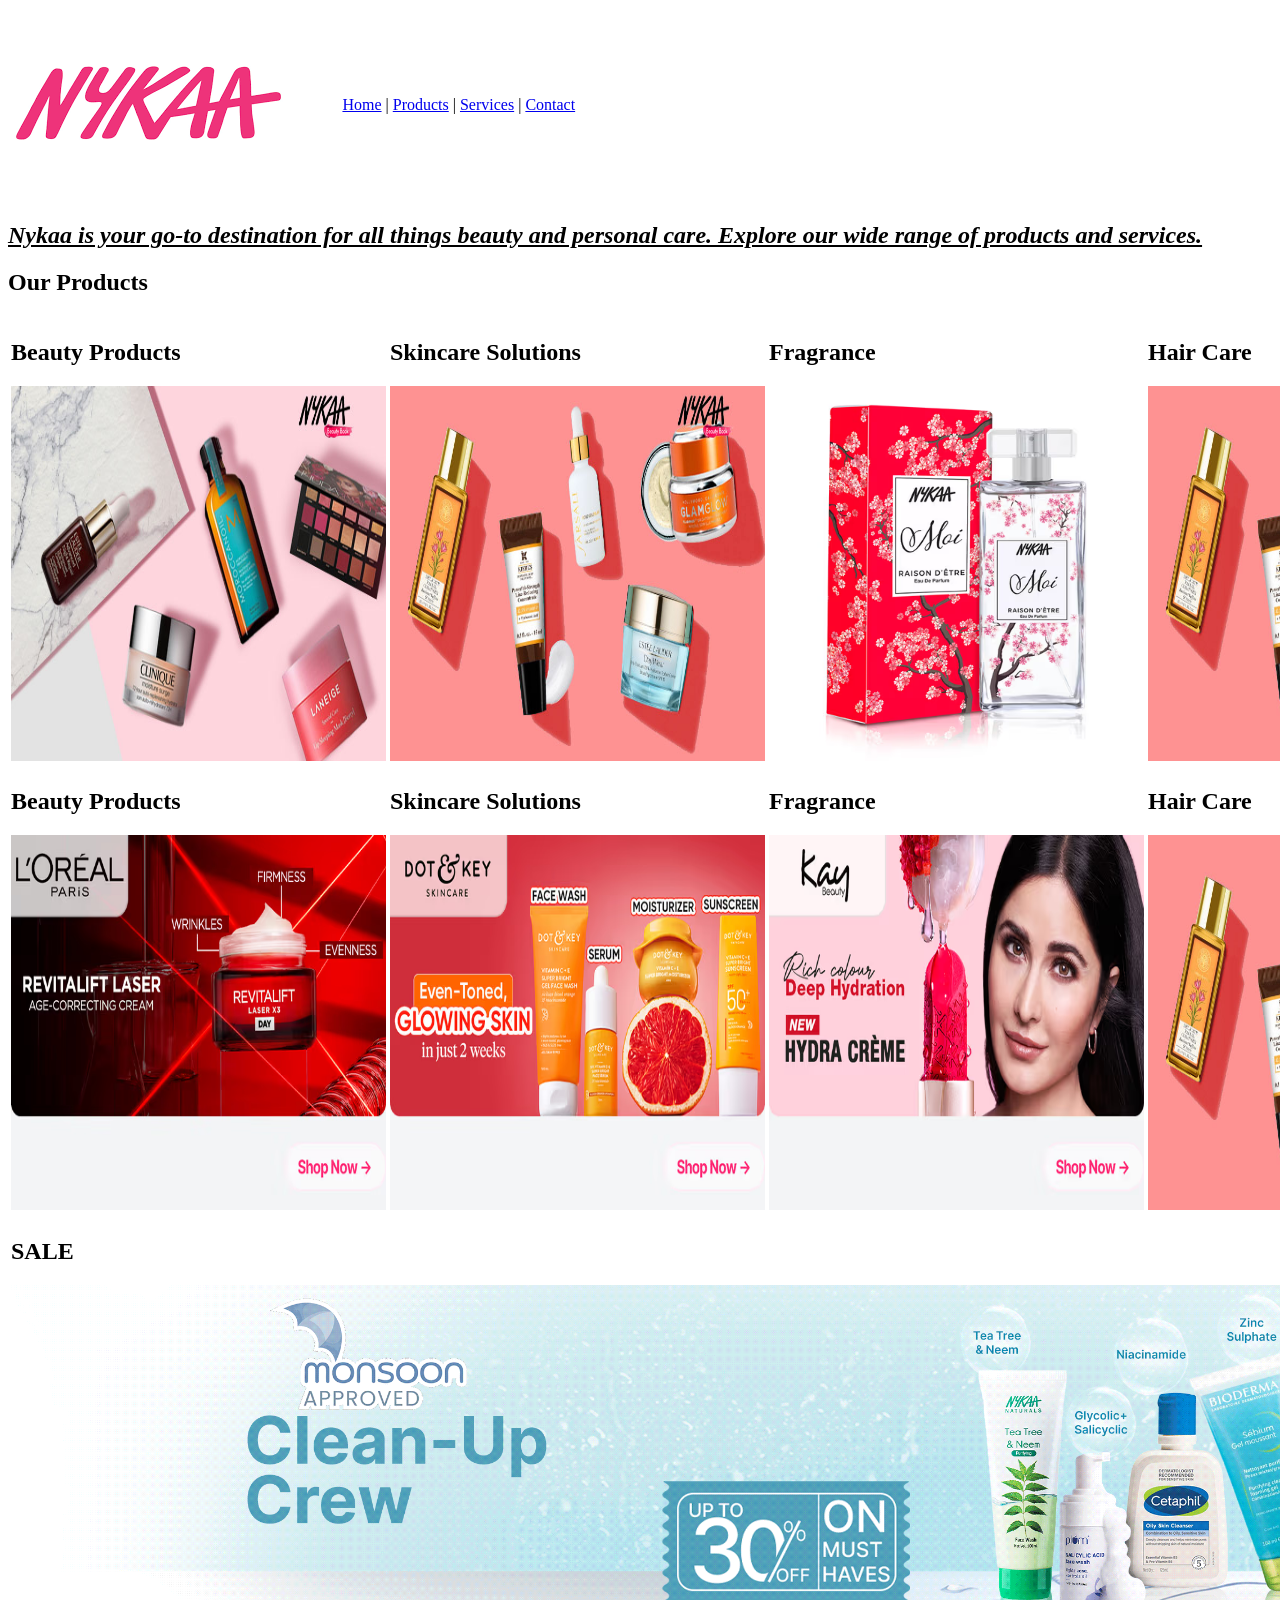
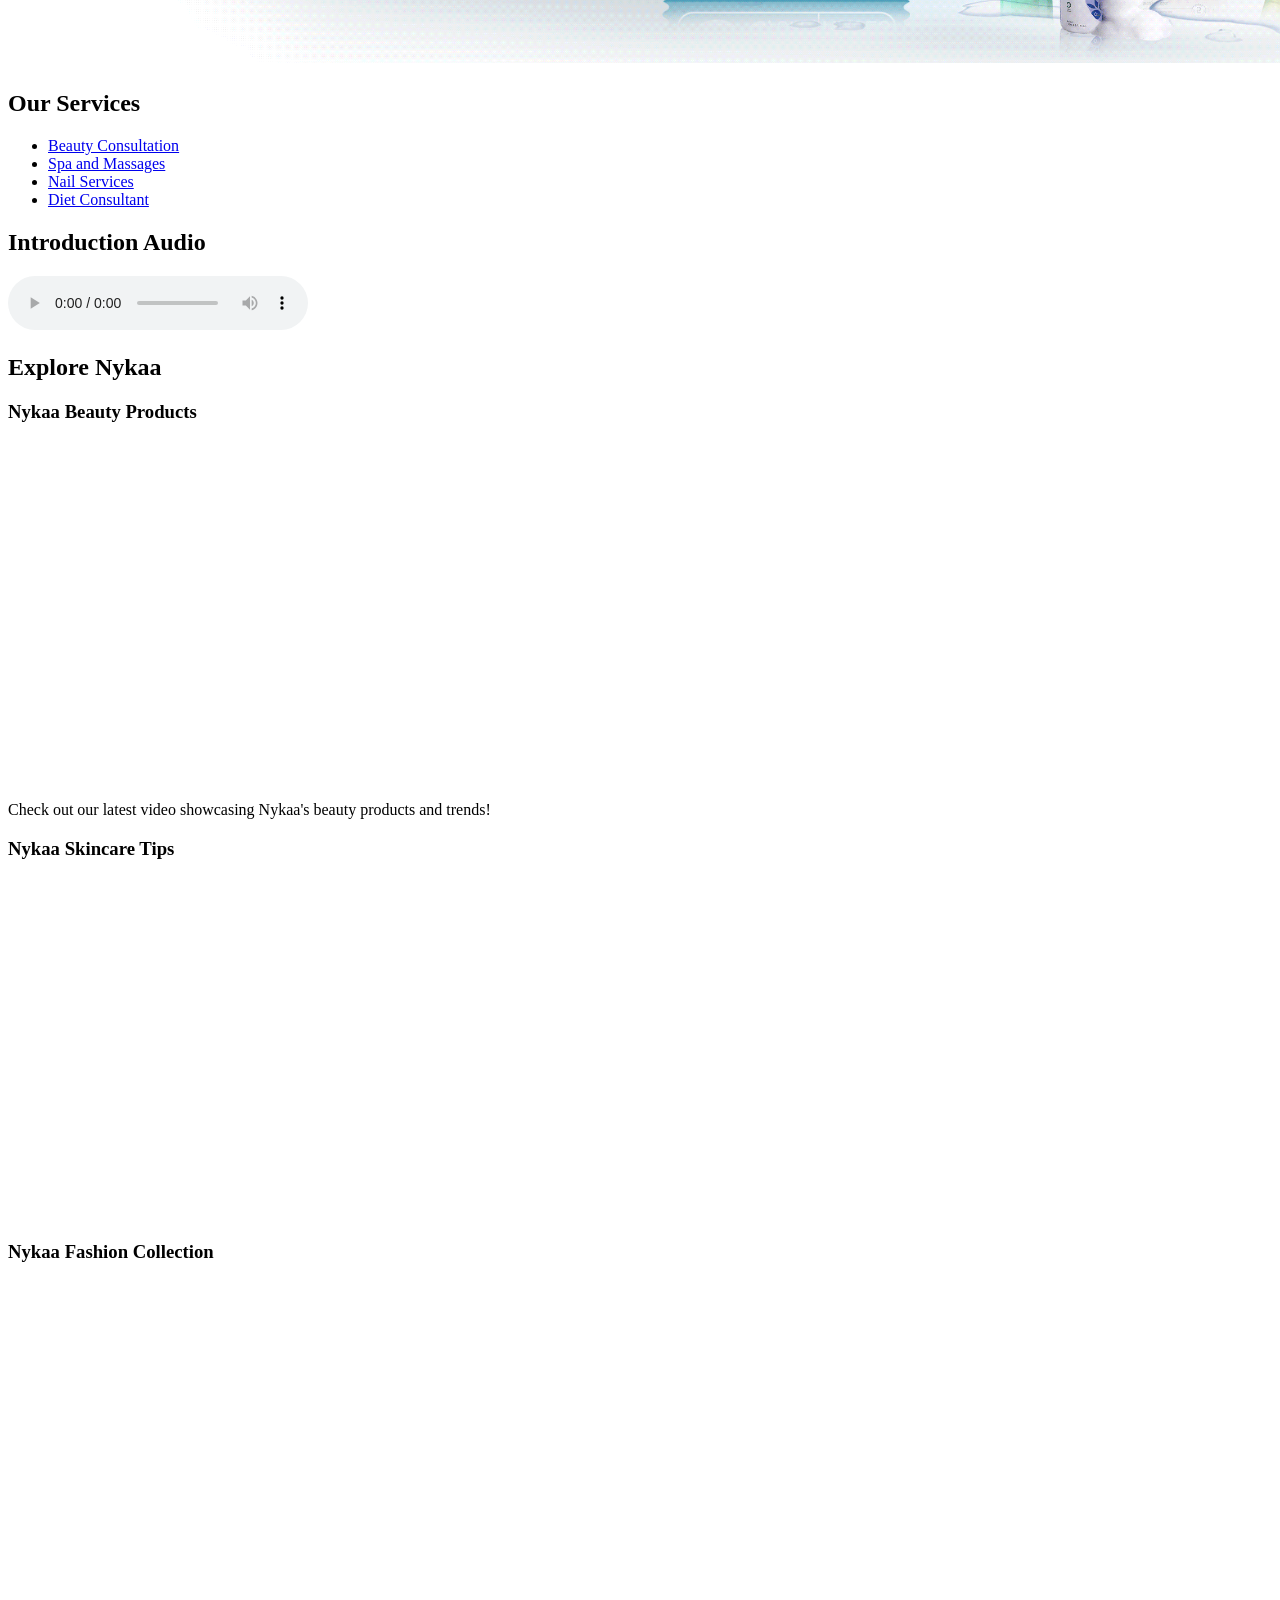
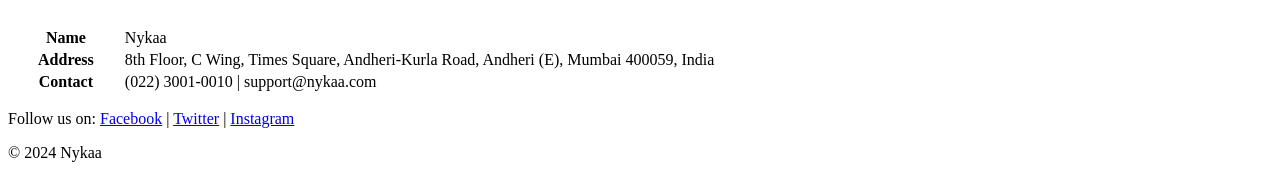
==== commit eea8262b: "Update index.html" ====
--- a/index.html
+++ b/index.html
@@ -12,20 +12,15 @@
                 <td><img src="logo.png" alt="Nykaa Logo" /></td>
                 <td width="50"></td>
                 <td width="900">
-                    <!-- Removed marquee tag -->
-                    <h1>Welcome to Nykaa</h1>
+                    <a href="/">Home</a> |
+                    <a href="#products">Products</a> |
+                    <a href="#services">Services</a> |
+                    <a href="contact.html">Contact</a>  
+                   
                 </td>
                 <td width="50"></td>
             </tr>
-            <tr>
-                <td colspan="4" style="text-align: center;">
-                    <!-- Navigation bar -->
-                    <a href="/">Home</a> |
-                    <a href="#products">Products</a> |
-                    <a href="#services">Services</a> |
-                    <a href="contact.html">Contact</a>
-                </td>
-            </tr>
+           
         </table>
     </header>
 
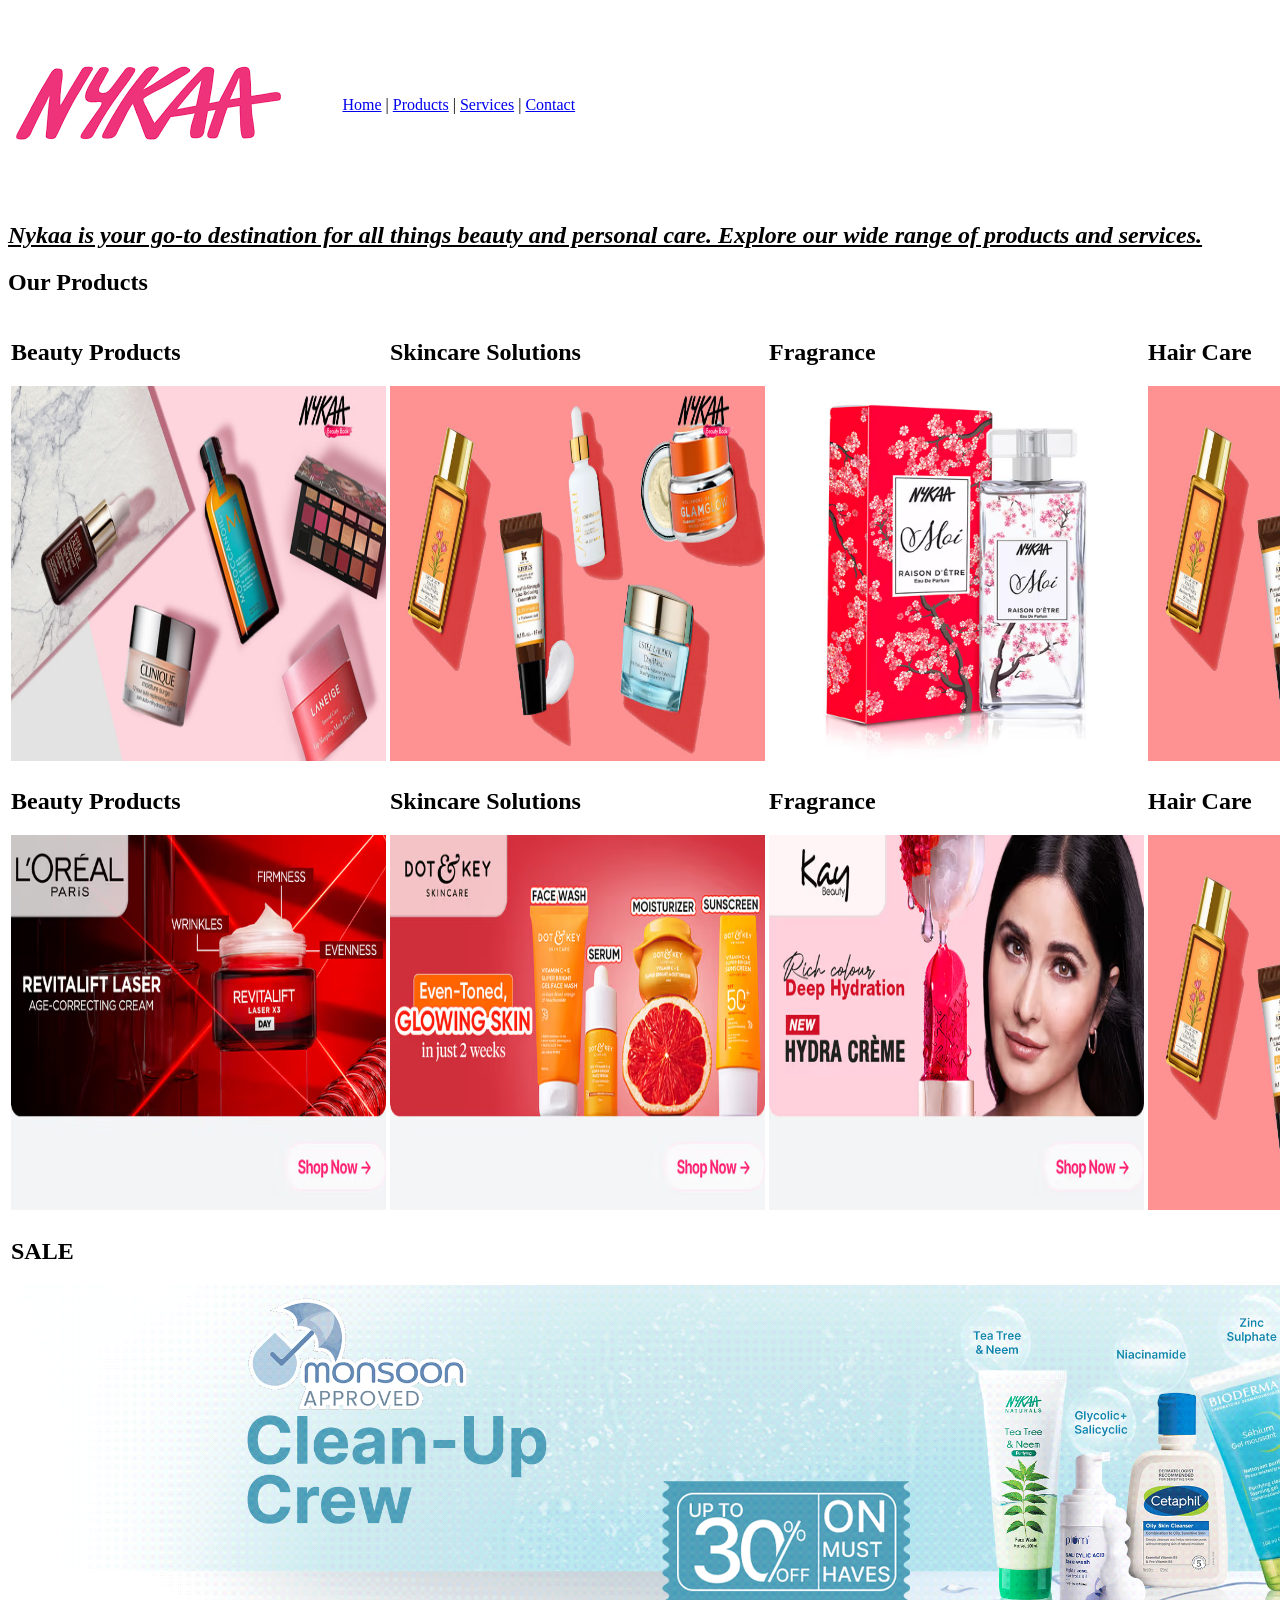
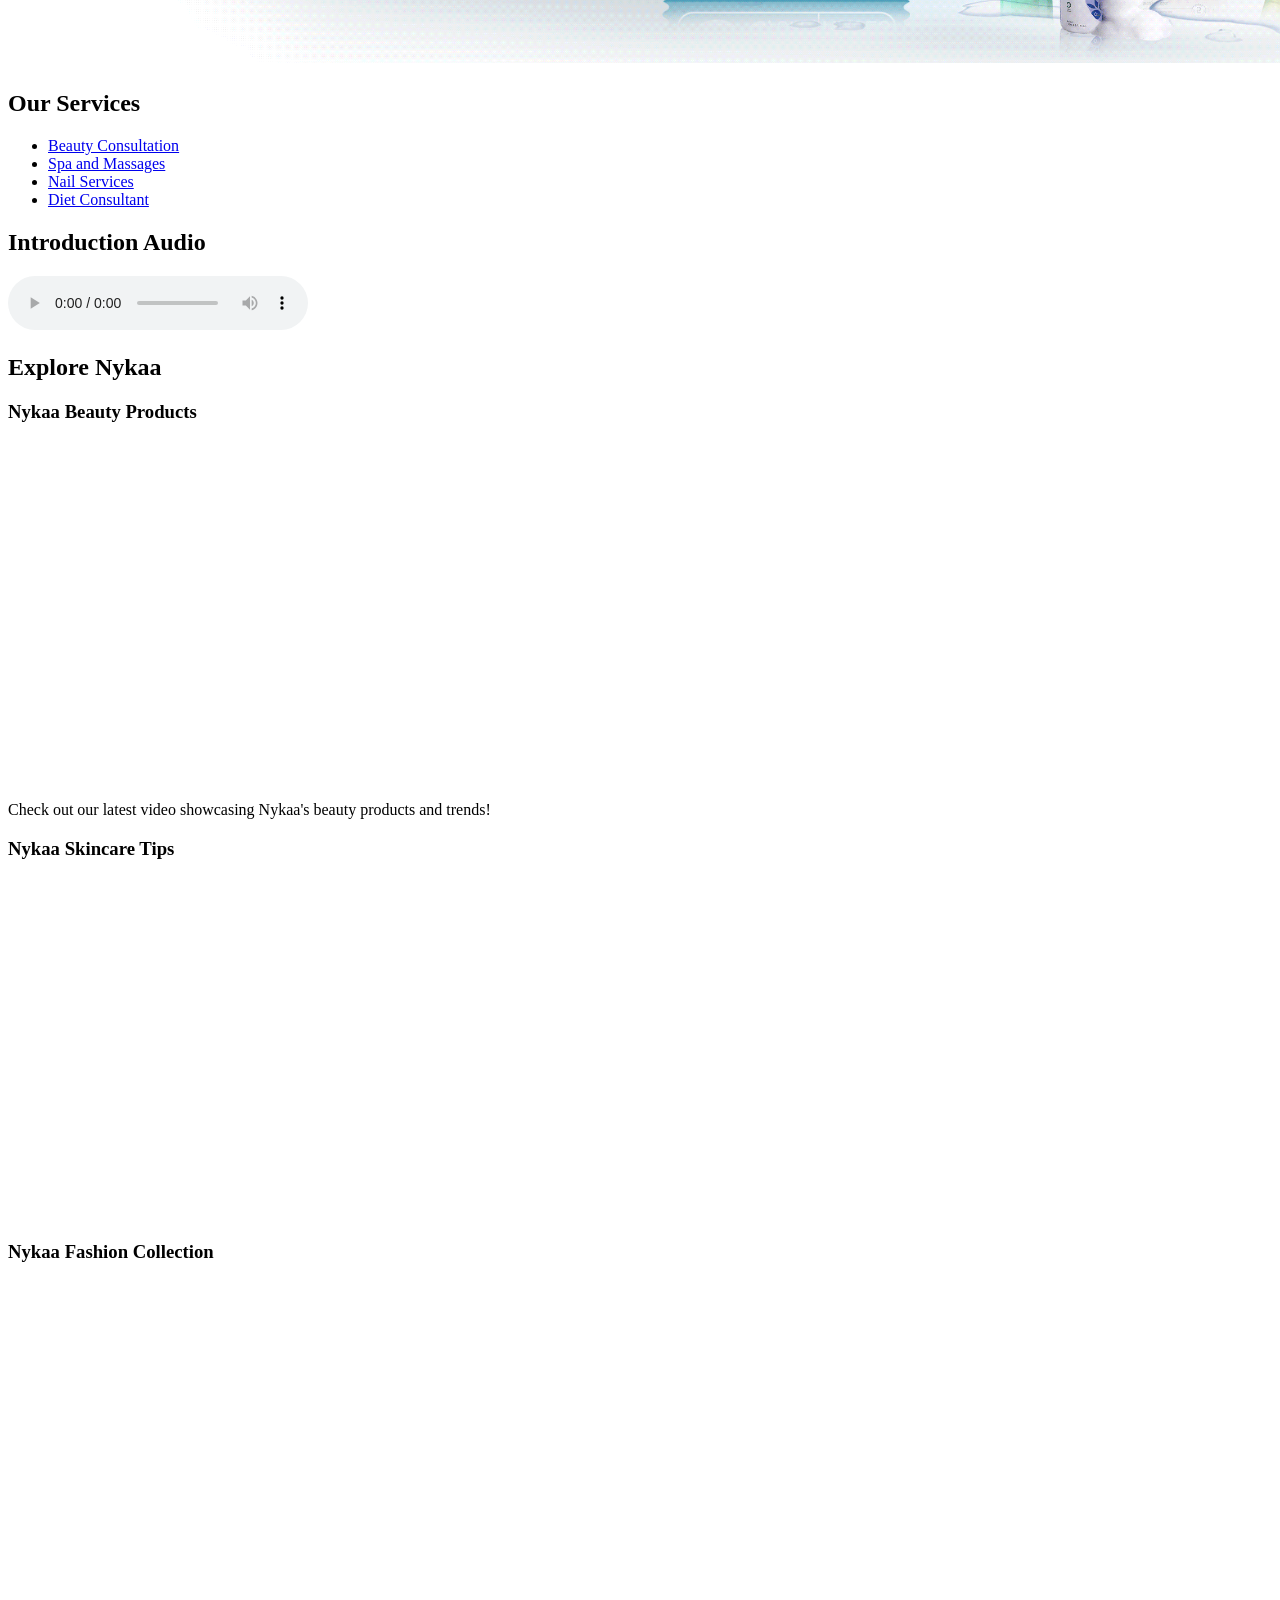
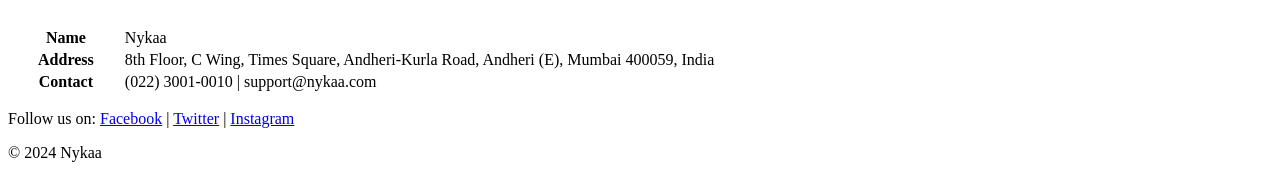
==== commit a9899f18: "Update index.html" ====
--- a/index.html
+++ b/index.html
@@ -4,16 +4,17 @@
     <meta charset="UTF-8" />
     <meta name="viewport" content="width=device-width, initial-scale=1.0" />
     <title>Nykaa Home Page</title>
+    <link rel="stylesheet" href="./style.css">
 </head>
 <body>
     <header>
         <table width="100%">
-            <tr>
+            <tr id="nav">
                 <td><img src="logo.png" alt="Nykaa Logo" /></td>
                 <td width="50"></td>
-                <td width="900">
+                <td  width="900">
                     <a href="/">Home</a> |
-                    <a href="#products">Products</a> |
+                    <a  href="#products">Products</a> |
                     <a href="#services">Services</a> |
                     <a href="contact.html">Contact</a>  
                    
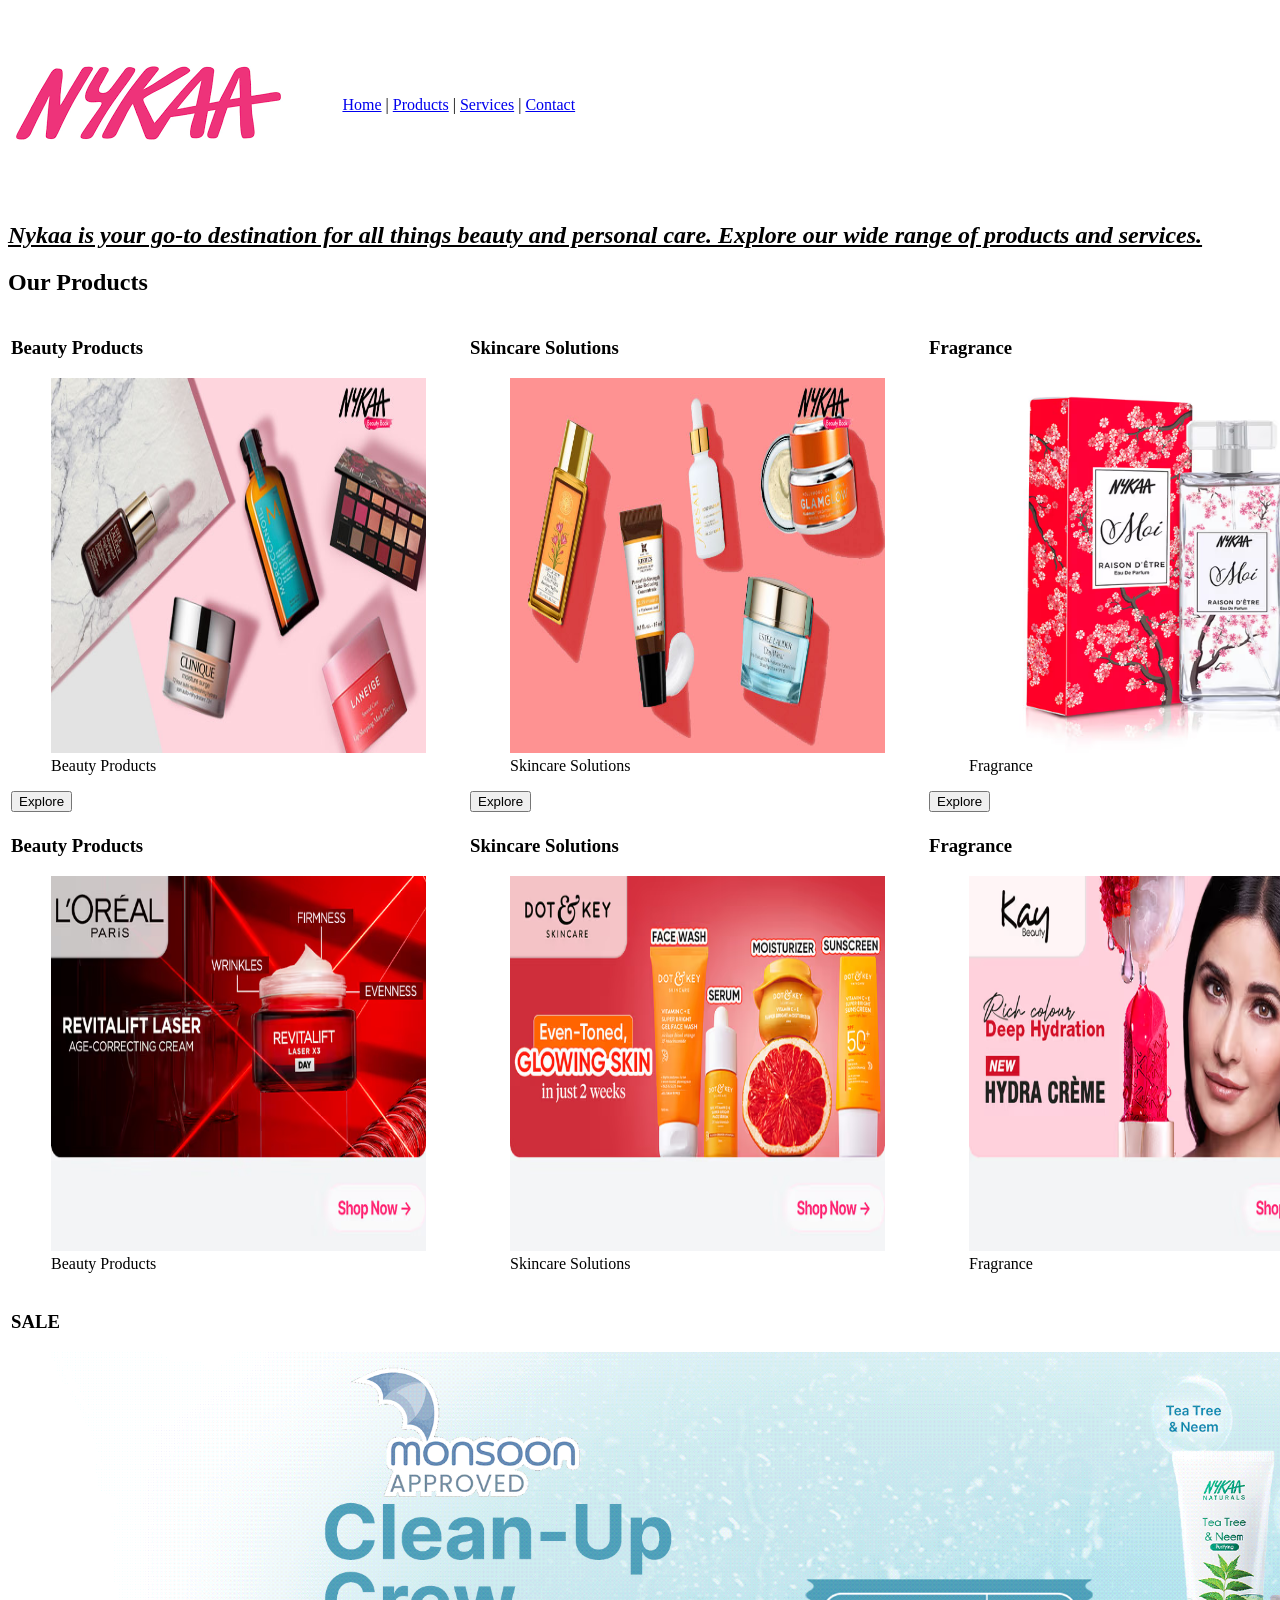
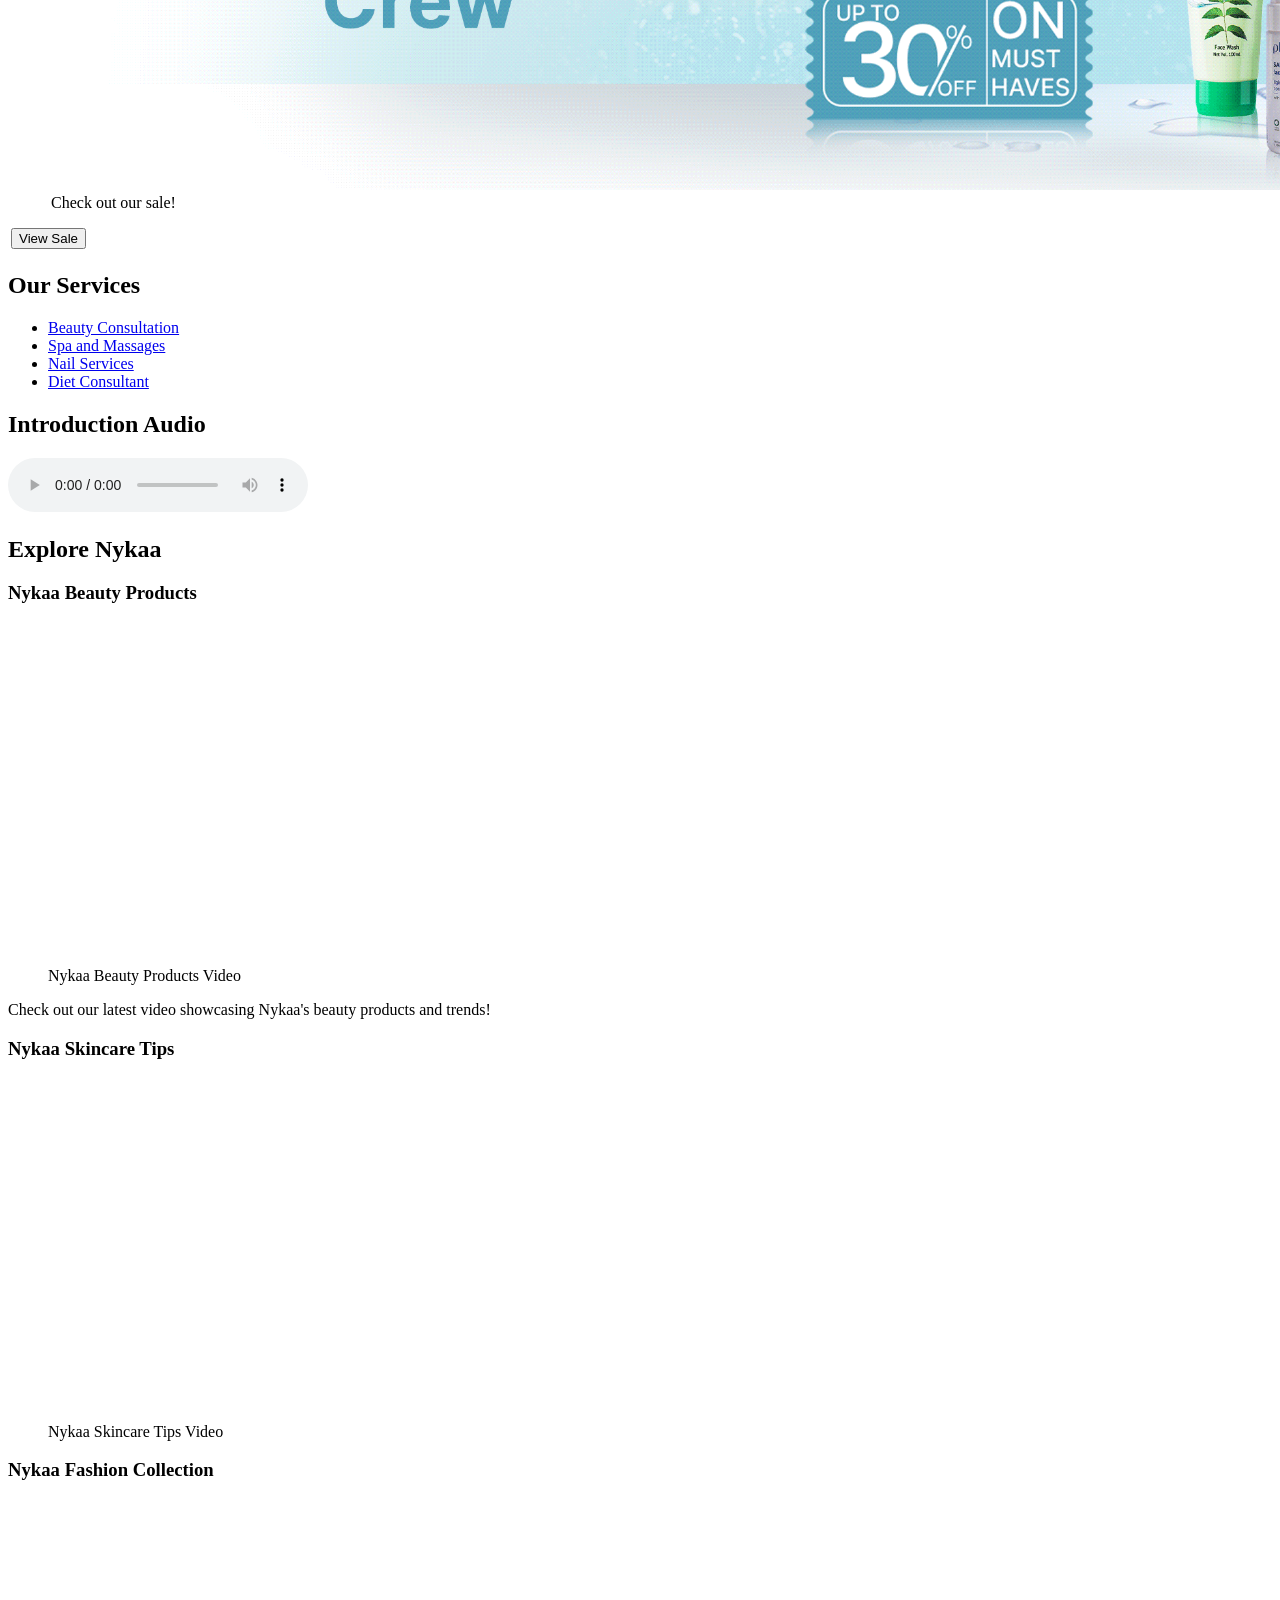
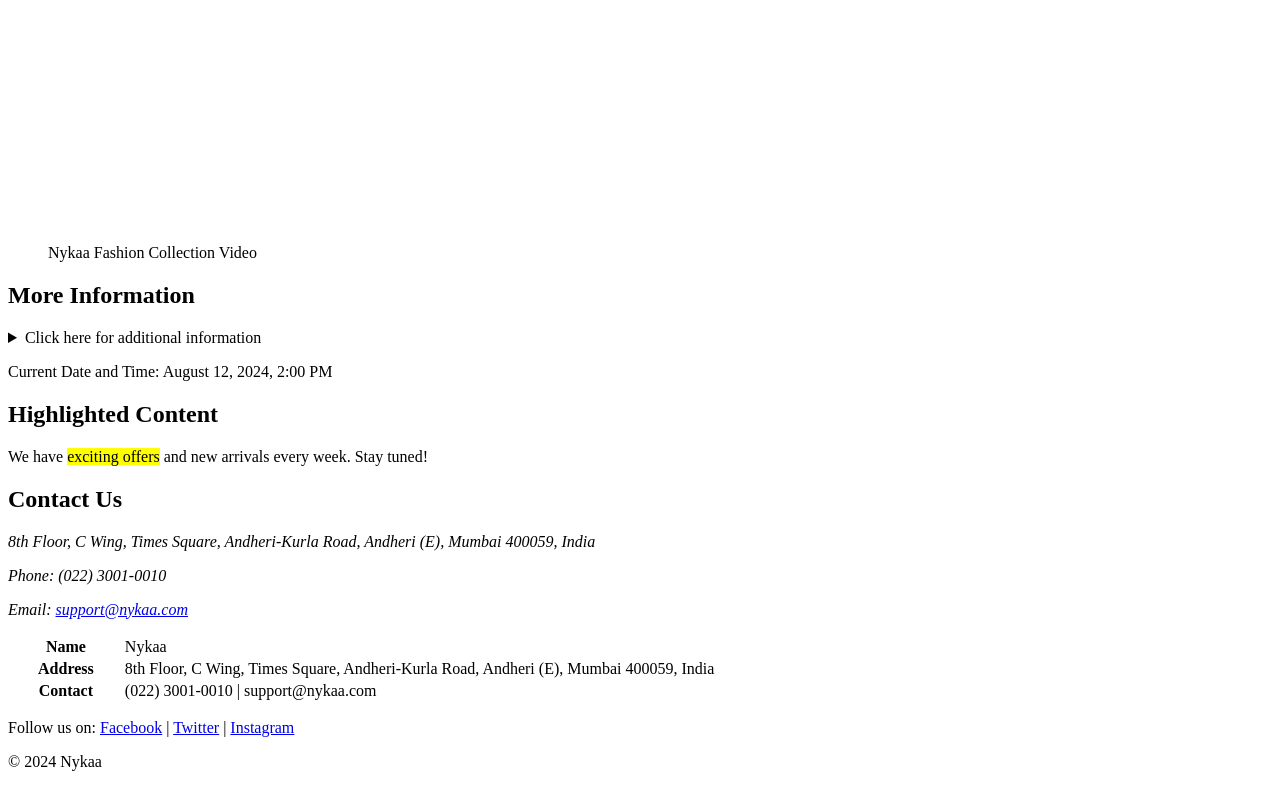
==== commit d9dde2e2: "Update index.html" ====
--- a/index.html
+++ b/index.html
@@ -4,28 +4,27 @@
     <meta charset="UTF-8" />
     <meta name="viewport" content="width=device-width, initial-scale=1.0" />
     <title>Nykaa Home Page</title>
-    <link rel="stylesheet" href="./style.css">
 </head>
 <body>
     <header>
-        <table width="100%">
-            <tr id="nav">
-                <td><img src="logo.png" alt="Nykaa Logo" /></td>
-                <td width="50"></td>
-                <td  width="900">
-                    <a href="/">Home</a> |
-                    <a  href="#products">Products</a> |
-                    <a href="#services">Services</a> |
-                    <a href="contact.html">Contact</a>  
-                   
-                </td>
-                <td width="50"></td>
-            </tr>
-           
-        </table>
+        <nav>
+            <table width="100%">
+                <tr id="nav">
+                    <td><img src="logo.png" alt="Nykaa Logo" /></td>
+                    <td width="50"></td>
+                    <td width="900">
+                        <a href="/">Home</a> |
+                        <a href="#products">Products</a> |
+                        <a href="#services">Services</a> |
+                        <a href="contact.html">Contact</a>  
+                    </td>
+                    <td width="50"></td>
+                </tr>
+            </table>
+        </nav>
     </header>
 
-    <div class="container">
+    <main class="container">
         <section>
             <h2>
                 <i>
@@ -33,50 +32,101 @@
                 </i>
             </h2>
         </section>
+        
         <section id="products">
             <h2>Our Products</h2>
             <div>
                 <table width="100%">
                     <tr>
                         <td>
-                            <h1>Beauty Products</h1>
-                            <img width="375" height="375" src="beauty.png" alt="Beauty Products" />
-                        </td>
-                        <td>
-                            <h1>Skincare Solutions</h1>
-                            <img width="375" height="375" src="personal-care.png" alt="Skincare Solutions" />
-                        </td>
-                        <td>
-                            <h1>Fragrance</h1>
-                            <img width="375" height="375" src="fragrances.png" alt="Fragrance" />
-                        </td>
-                        <td>
-                            <h1>Hair Care</h1>
-                            <img width="375" height="375" src="personal-care.png" alt="Personal Care" />
+                            <article>
+                                <h1>Beauty Products</h1>
+                                <figure>
+                                    <img width="375" height="375" src="beauty.png" alt="Beauty Products" />
+                                    <figcaption>Beauty Products</figcaption>
+                                </figure>
+                                <button onclick="alert('Explore Beauty Products')">Explore</button>
+                            </article>
+                        </td>
+                        <td>
+                            <article>
+                                <h1>Skincare Solutions</h1>
+                                <figure>
+                                    <img width="375" height="375" src="personal-care.png" alt="Skincare Solutions" />
+                                    <figcaption>Skincare Solutions</figcaption>
+                                </figure>
+                                <button onclick="alert('Explore Skincare Solutions')">Explore</button>
+                            </article>
+                        </td>
+                        <td>
+                            <article>
+                                <h1>Fragrance</h1>
+                                <figure>
+                                    <img width="375" height="375" src="fragrances.png" alt="Fragrance" />
+                                    <figcaption>Fragrance</figcaption>
+                                </figure>
+                                <button onclick="alert('Explore Fragrance')">Explore</button>
+                            </article>
+                        </td>
+                        <td>
+                            <article>
+                                <h1>Hair Care</h1>
+                                <figure>
+                                    <img width="375" height="375" src="personal-care.png" alt="Hair Care" />
+                                    <figcaption>Hair Care</figcaption>
+                                </figure>
+                                <button onclick="alert('Explore Hair Care')">Explore</button>
+                            </article>
                         </td>
                     </tr>
                     <tr>
                         <td>
-                            <h1>Beauty Products</h1>
-                            <img width="375" height="375" src="Loreal.png" alt="Beauty Products" />
-                        </td>
-                        <td>
-                            <h1>Skincare Solutions</h1>
-                            <img width="375" height="375" src="dotandkey.png" alt="Skincare Solutions" />
-                        </td>
-                        <td>
-                            <h1>Fragrance</h1>
-                            <img width="375" height="375" src="kay.png" alt="Fragrance" />
-                        </td>
-                        <td>
-                            <h1>Hair Care</h1>
-                            <img width="375" height="375" src="personal-care.png" alt="Personal Care" />
+                            <article>
+                                <h1>Beauty Products</h1>
+                                <figure>
+                                    <img width="375" height="375" src="Loreal.png" alt="Beauty Products" />
+                                    <figcaption>Beauty Products</figcaption>
+                                </figure>
+                            </article>
+                        </td>
+                        <td>
+                            <article>
+                                <h1>Skincare Solutions</h1>
+                                <figure>
+                                    <img width="375" height="375" src="dotandkey.png" alt="Skincare Solutions" />
+                                    <figcaption>Skincare Solutions</figcaption>
+                                </figure>
+                            </article>
+                        </td>
+                        <td>
+                            <article>
+                                <h1>Fragrance</h1>
+                                <figure>
+                                    <img width="375" height="375" src="kay.png" alt="Fragrance" />
+                                    <figcaption>Fragrance</figcaption>
+                                </figure>
+                            </article>
+                        </td>
+                        <td>
+                            <article>
+                                <h1>Hair Care</h1>
+                                <figure>
+                                    <img width="375" height="375" src="personal-care.png" alt="Hair Care" />
+                                    <figcaption>Hair Care</figcaption>
+                                </figure>
+                            </article>
                         </td>
                     </tr>
                     <tr>
                         <td colspan="4">
-                            <h1>SALE</h1>
-                            <img width="100%" src="sale.png" alt="sale" />
+                            <article>
+                                <h1>SALE</h1>
+                                <figure>
+                                    <img width="100%" src="sale.png" alt="sale" />
+                                    <figcaption>Check out our sale!</figcaption>
+                                </figure>
+                                <button onclick="alert('View Sale Items')">View Sale</button>
+                            </article>
                         </td>
                     </tr>
                 </table>
@@ -107,19 +157,54 @@
             <h2>Explore Nykaa</h2>
             <div>
                 <h3>Nykaa Beauty Products</h3>
-                <iframe width="600" height="340" src="https://www.youtube.com/embed/JePtZ5p69zY?si=lzxzQRbsOColgxLO" frameborder="0" allow="accelerometer; autoplay; clipboard-write; encrypted-media; gyroscope; picture-in-picture" allowfullscreen></iframe>
+                <figure>
+                    <iframe width="600" height="340" src="https://www.youtube.com/embed/JePtZ5p69zY?si=lzxzQRbsOColgxLO" frameborder="0" allow="accelerometer; autoplay; clipboard-write; encrypted-media; gyroscope; picture-in-picture" allowfullscreen></iframe>
+                    <figcaption>Nykaa Beauty Products Video</figcaption>
+                </figure>
                 <p>Check out our latest video showcasing Nykaa's beauty products and trends!</p>
             </div>
             <div>
                 <h3>Nykaa Skincare Tips</h3>
-                <iframe width="600" height="340" src="https://www.youtube.com/embed/ed9kmxnG4Tw?si=7-S0YGHhwK1G-4-W" frameborder="0" allow="accelerometer; autoplay; clipboard-write; encrypted-media; gyroscope; picture-in-picture" allowfullscreen></iframe>
+                <figure>
+                    <iframe width="600" height="340" src="https://www.youtube.com/embed/ed9kmxnG4Tw?si=7-S0YGHhwK1G-4-W" frameborder="0" allow="accelerometer; autoplay; clipboard-write; encrypted-media; gyroscope; picture-in-picture" allowfullscreen></iframe>
+                    <figcaption>Nykaa Skincare Tips Video</figcaption>
+                </figure>
             </div>
             <div>
                 <h3>Nykaa Fashion Collection</h3>
-                <iframe width="600" height="340" src="https://www.youtube.com/embed/HoJxNUClLXc?si=TS-BiElGd0fnqX5b" frameborder="0" allow="accelerometer; autoplay; clipboard-write; encrypted-media; gyroscope; picture-in-picture" allowfullscreen></iframe>
-            </div>
-        </section>
-    </div>
+                <figure>
+                    <iframe width="600" height="340" src="https://www.youtube.com/embed/HoJxNUClLXc?si=TS-BiElGd0fnqX5b" frameborder="0" allow="accelerometer; autoplay; clipboard-write; encrypted-media; gyroscope; picture-in-picture" allowfullscreen></iframe>
+                    <figcaption>Nykaa Fashion Collection Video</figcaption>
+                </figure>
+            </div>
+        </section>
+
+        <!-- Additional Section with Details and Time -->
+        <section id="details-info">
+            <h2>More Information</h2>
+            <details>
+                <summary>Click here for additional information</summary>
+                <p>We offer various beauty services and products that cater to your needs.</p>
+            </details>
+            <p>Current Date and Time: <time datetime="2024-08-12T14:00">August 12, 2024, 2:00 PM</time></p>
+        </section>
+
+        <!-- Highlighted Content -->
+        <section id="highlighted-content">
+            <h2>Highlighted Content</h2>
+            <p>We have <mark>exciting offers</mark> and new arrivals every week. Stay tuned!</p>
+        </section>
+
+        <!-- Address Section with Address Tag -->
+        <section id="contact-address">
+            <h2>Contact Us</h2>
+            <address>
+                <p>8th Floor, C Wing, Times Square, Andheri-Kurla Road, Andheri (E), Mumbai 400059, India</p>
+                <p>Phone: (022) 3001-0010</p>
+                <p>Email: <a href="mailto:support@nykaa.com">support@nykaa.com</a></p>
+            </address>
+        </section>
+    </main>
 
     <footer>
         <table width="100%">
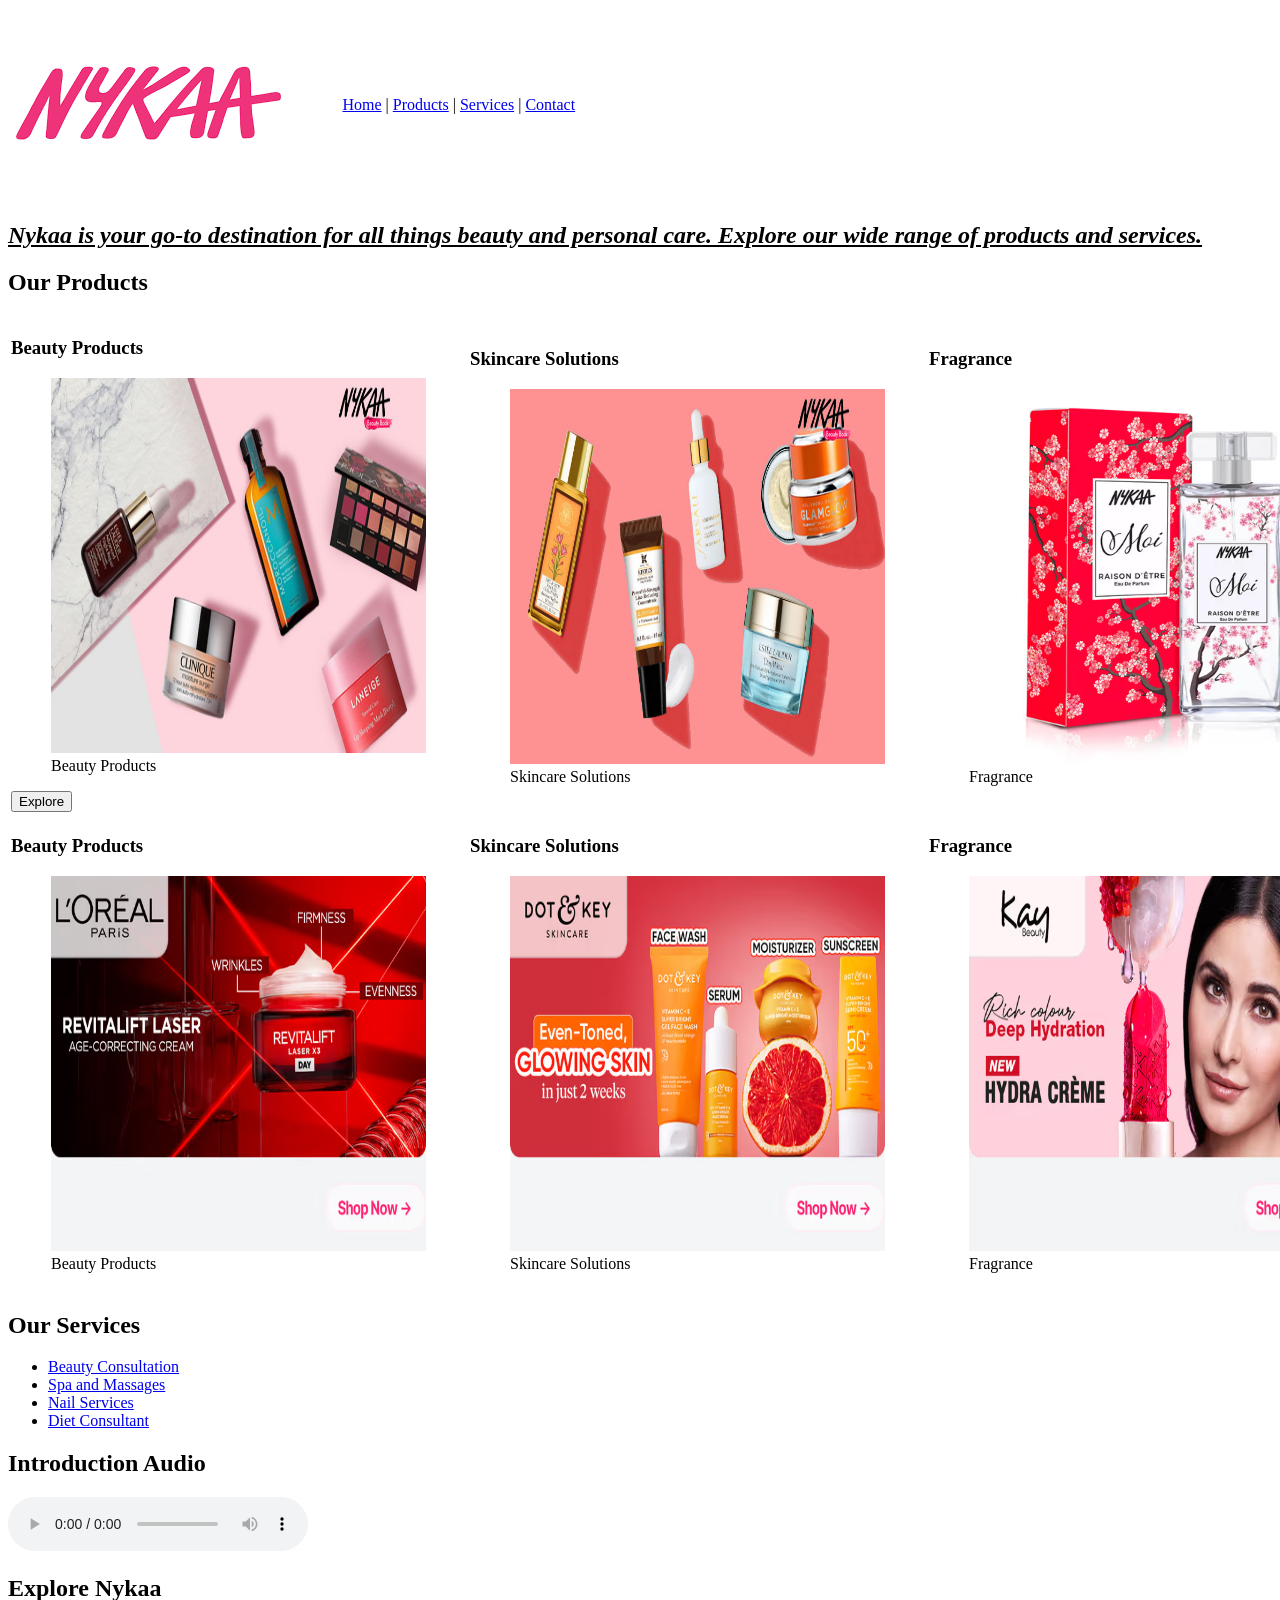
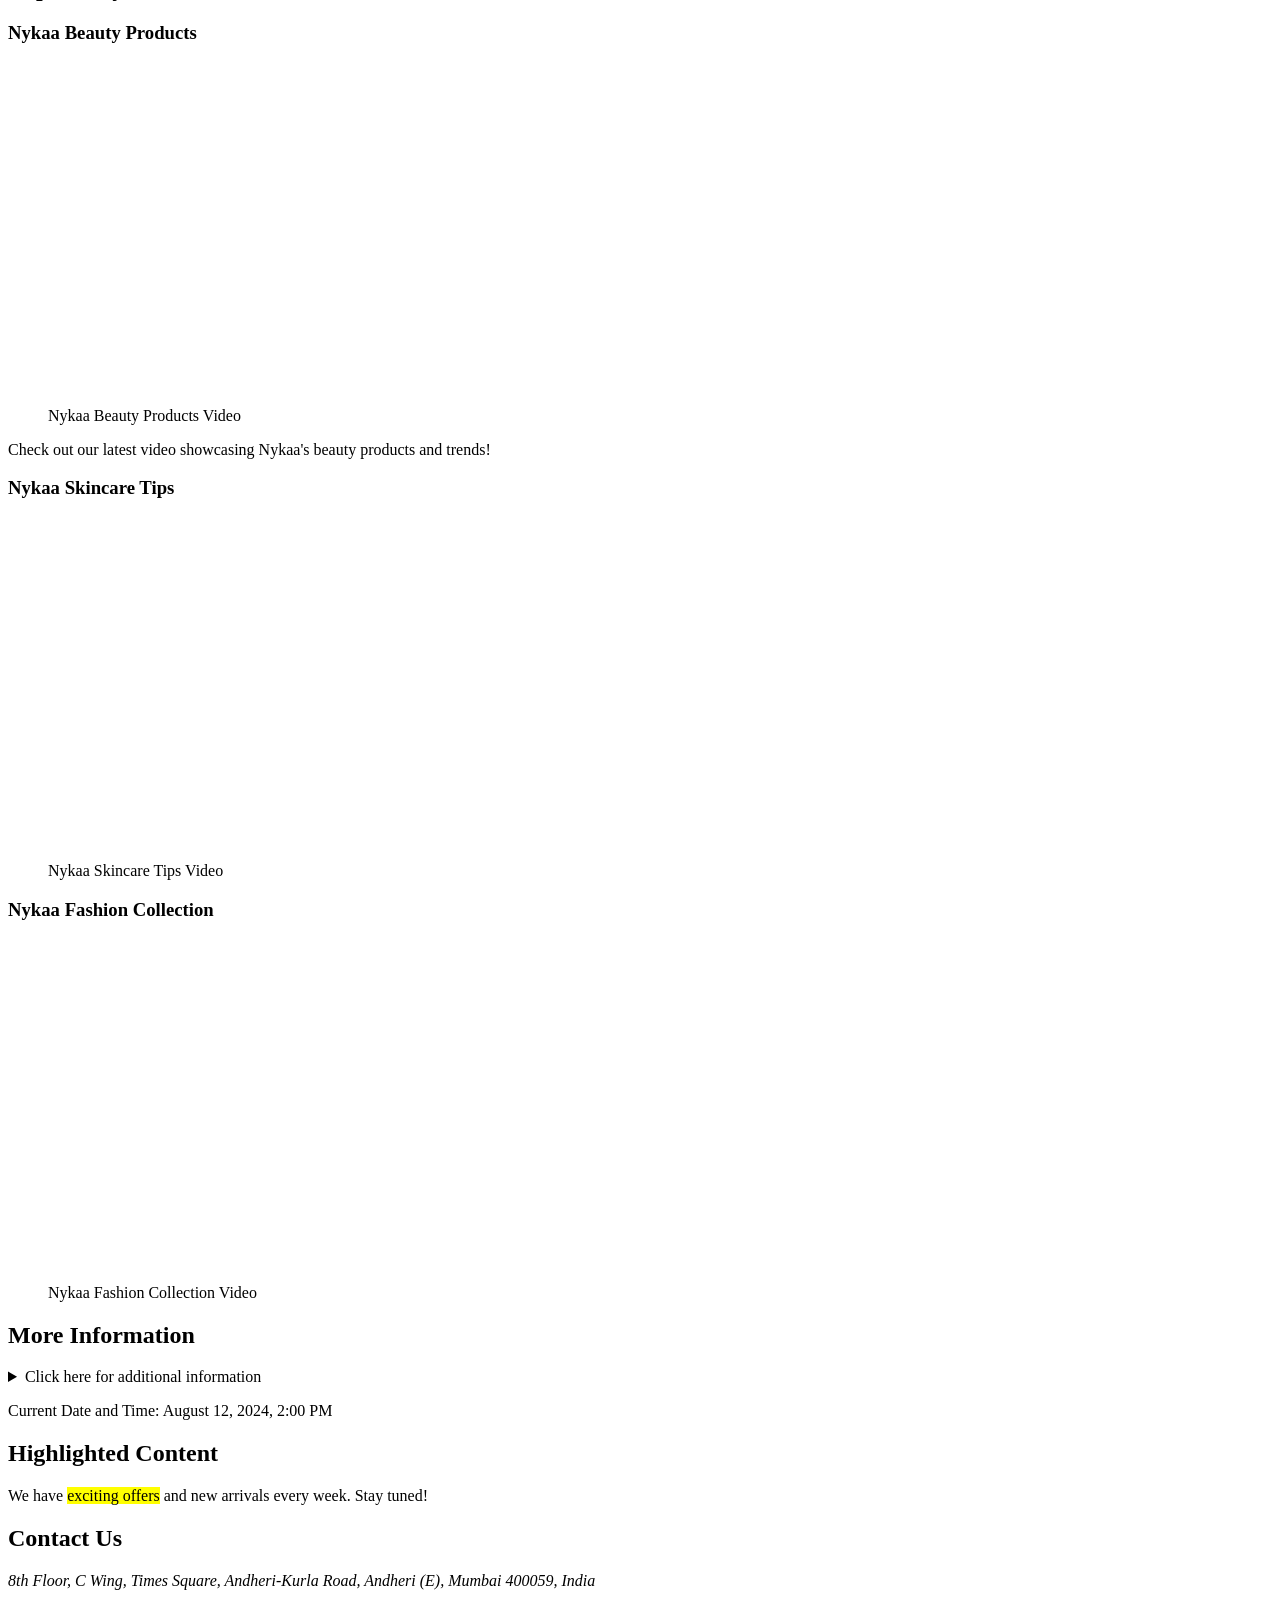
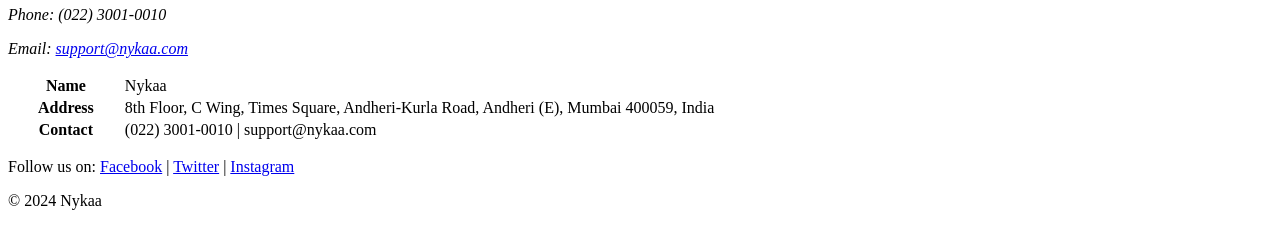
==== commit 53a77c01: "Update index.html" ====
--- a/index.html
+++ b/index.html
@@ -1,233 +1,333 @@
 <!DOCTYPE html>
 <html lang="en">
-<head>
+  <head>
     <meta charset="UTF-8" />
     <meta name="viewport" content="width=device-width, initial-scale=1.0" />
     <title>Nykaa Home Page</title>
-</head>
-<body>
+    <link rel="stylesheet" href="./style.css" />
+  </head>
+  <body>
     <header>
-        <nav>
-            <table width="100%">
-                <tr id="nav">
-                    <td><img src="logo.png" alt="Nykaa Logo" /></td>
-                    <td width="50"></td>
-                    <td width="900">
-                        <a href="/">Home</a> |
-                        <a href="#products">Products</a> |
-                        <a href="#services">Services</a> |
-                        <a href="contact.html">Contact</a>  
-                    </td>
-                    <td width="50"></td>
-                </tr>
-            </table>
-        </nav>
+      <nav>
+        <table width="100%">
+          <tr id="nav">
+            <td><img src="logo.png" alt="Nykaa Logo" /></td>
+            <td width="50"></td>
+            <td width="900">
+              <a href="/">Home</a> | <a href="#products">Products</a> |
+              <a href="#services">Services</a> |
+              <a href="contact.html">Contact</a>
+            </td>
+            <td width="50"></td>
+          </tr>
+        </table>
+      </nav>
     </header>
 
     <main class="container">
-        <section>
-            <h2>
-                <i>
-                    <u>Nykaa is your go-to destination for all things beauty and personal care. Explore our wide range of products and services.</u>
-                </i>
-            </h2>
-        </section>
-        
-        <section id="products">
-            <h2>Our Products</h2>
-            <div>
-                <table width="100%">
-                    <tr>
-                        <td>
-                            <article>
-                                <h1>Beauty Products</h1>
-                                <figure>
-                                    <img width="375" height="375" src="beauty.png" alt="Beauty Products" />
-                                    <figcaption>Beauty Products</figcaption>
-                                </figure>
-                                <button onclick="alert('Explore Beauty Products')">Explore</button>
-                            </article>
-                        </td>
-                        <td>
-                            <article>
-                                <h1>Skincare Solutions</h1>
-                                <figure>
-                                    <img width="375" height="375" src="personal-care.png" alt="Skincare Solutions" />
-                                    <figcaption>Skincare Solutions</figcaption>
-                                </figure>
-                                <button onclick="alert('Explore Skincare Solutions')">Explore</button>
-                            </article>
-                        </td>
-                        <td>
-                            <article>
-                                <h1>Fragrance</h1>
-                                <figure>
-                                    <img width="375" height="375" src="fragrances.png" alt="Fragrance" />
-                                    <figcaption>Fragrance</figcaption>
-                                </figure>
-                                <button onclick="alert('Explore Fragrance')">Explore</button>
-                            </article>
-                        </td>
-                        <td>
-                            <article>
-                                <h1>Hair Care</h1>
-                                <figure>
-                                    <img width="375" height="375" src="personal-care.png" alt="Hair Care" />
-                                    <figcaption>Hair Care</figcaption>
-                                </figure>
-                                <button onclick="alert('Explore Hair Care')">Explore</button>
-                            </article>
-                        </td>
-                    </tr>
-                    <tr>
-                        <td>
-                            <article>
-                                <h1>Beauty Products</h1>
-                                <figure>
-                                    <img width="375" height="375" src="Loreal.png" alt="Beauty Products" />
-                                    <figcaption>Beauty Products</figcaption>
-                                </figure>
-                            </article>
-                        </td>
-                        <td>
-                            <article>
-                                <h1>Skincare Solutions</h1>
-                                <figure>
-                                    <img width="375" height="375" src="dotandkey.png" alt="Skincare Solutions" />
-                                    <figcaption>Skincare Solutions</figcaption>
-                                </figure>
-                            </article>
-                        </td>
-                        <td>
-                            <article>
-                                <h1>Fragrance</h1>
-                                <figure>
-                                    <img width="375" height="375" src="kay.png" alt="Fragrance" />
-                                    <figcaption>Fragrance</figcaption>
-                                </figure>
-                            </article>
-                        </td>
-                        <td>
-                            <article>
-                                <h1>Hair Care</h1>
-                                <figure>
-                                    <img width="375" height="375" src="personal-care.png" alt="Hair Care" />
-                                    <figcaption>Hair Care</figcaption>
-                                </figure>
-                            </article>
-                        </td>
-                    </tr>
-                    <tr>
-                        <td colspan="4">
-                            <article>
-                                <h1>SALE</h1>
-                                <figure>
-                                    <img width="100%" src="sale.png" alt="sale" />
-                                    <figcaption>Check out our sale!</figcaption>
-                                </figure>
-                                <button onclick="alert('View Sale Items')">View Sale</button>
-                            </article>
-                        </td>
-                    </tr>
-                </table>
-            </div>
-        </section>
-
-        <section id="services">
-            <h1>Our Services</h1>
-            <div>
-                <ul>
-                    <li><a href="https://www.nykaa.com/beauty-partners-quick-link" target="_blank">Beauty Consultation</a></li>
-                    <li><a href="https://www.nykaa.com/beauty-partners-quick-link" target="_blank">Spa and Massages</a></li>
-                    <li><a href="https://www.nykaa.com/beauty-partners-quick-link" target="_blank">Nail Services</a></li>
-                    <li><a href="https://www.nykaa.com/beauty-partners-quick-link" target="_blank">Diet Consultant</a></li>
-                </ul>
-            </div>
-        </section>
-
-        <section class="media">
-            <h2>Introduction Audio</h2>
-            <audio controls>
-                <source src="nykaa-intro.mp3" type="audio/mpeg" />
-                Your browser does not support the audio element.
-            </audio>
-        </section>
-
-        <section class="media">
-            <h2>Explore Nykaa</h2>
-            <div>
-                <h3>Nykaa Beauty Products</h3>
-                <figure>
-                    <iframe width="600" height="340" src="https://www.youtube.com/embed/JePtZ5p69zY?si=lzxzQRbsOColgxLO" frameborder="0" allow="accelerometer; autoplay; clipboard-write; encrypted-media; gyroscope; picture-in-picture" allowfullscreen></iframe>
-                    <figcaption>Nykaa Beauty Products Video</figcaption>
-                </figure>
-                <p>Check out our latest video showcasing Nykaa's beauty products and trends!</p>
-            </div>
-            <div>
-                <h3>Nykaa Skincare Tips</h3>
-                <figure>
-                    <iframe width="600" height="340" src="https://www.youtube.com/embed/ed9kmxnG4Tw?si=7-S0YGHhwK1G-4-W" frameborder="0" allow="accelerometer; autoplay; clipboard-write; encrypted-media; gyroscope; picture-in-picture" allowfullscreen></iframe>
-                    <figcaption>Nykaa Skincare Tips Video</figcaption>
-                </figure>
-            </div>
-            <div>
-                <h3>Nykaa Fashion Collection</h3>
-                <figure>
-                    <iframe width="600" height="340" src="https://www.youtube.com/embed/HoJxNUClLXc?si=TS-BiElGd0fnqX5b" frameborder="0" allow="accelerometer; autoplay; clipboard-write; encrypted-media; gyroscope; picture-in-picture" allowfullscreen></iframe>
-                    <figcaption>Nykaa Fashion Collection Video</figcaption>
-                </figure>
-            </div>
-        </section>
-
-        <!-- Additional Section with Details and Time -->
-        <section id="details-info">
-            <h2>More Information</h2>
-            <details>
-                <summary>Click here for additional information</summary>
-                <p>We offer various beauty services and products that cater to your needs.</p>
-            </details>
-            <p>Current Date and Time: <time datetime="2024-08-12T14:00">August 12, 2024, 2:00 PM</time></p>
-        </section>
-
-        <!-- Highlighted Content -->
-        <section id="highlighted-content">
-            <h2>Highlighted Content</h2>
-            <p>We have <mark>exciting offers</mark> and new arrivals every week. Stay tuned!</p>
-        </section>
-
-        <!-- Address Section with Address Tag -->
-        <section id="contact-address">
-            <h2>Contact Us</h2>
-            <address>
-                <p>8th Floor, C Wing, Times Square, Andheri-Kurla Road, Andheri (E), Mumbai 400059, India</p>
-                <p>Phone: (022) 3001-0010</p>
-                <p>Email: <a href="mailto:support@nykaa.com">support@nykaa.com</a></p>
-            </address>
-        </section>
-    </main>
-
-    <footer>
-        <table width="100%">
+      <section>
+        <h2>
+          <i>
+            <u
+              >Nykaa is your go-to destination for all things beauty and
+              personal care. Explore our wide range of products and services.</u
+            >
+          </i>
+        </h2>
+      </section>
+
+      <section id="products">
+        <h2>Our Products</h2>
+        <div>
+          <table width="100%">
             <tr>
-                <th>Name</th>
-                <td>Nykaa</td>
+              <td>
+                <article>
+                  <h1>Beauty Products</h1>
+                  <figure>
+                    <img
+                      width="375"
+                      height="375"
+                      src="beauty.png"
+                      alt="Beauty Products"
+                    />
+                    <figcaption>Beauty Products</figcaption>
+                  </figure>
+                  <button onclick="alert('Explore Beauty Products')">
+                    Explore
+                  </button>
+                </article>
+              </td>
+              <td>
+                <article>
+                  <h1>Skincare Solutions</h1>
+                  <figure>
+                    <img
+                      width="375"
+                      height="375"
+                      src="personal-care.png"
+                      alt="Skincare Solutions"
+                    />
+                    <figcaption>Skincare Solutions</figcaption>
+                  </figure>
+                </article>
+              </td>
+              <td>
+                <article>
+                  <h1>Fragrance</h1>
+                  <figure>
+                    <img
+                      width="375"
+                      height="375"
+                      src="fragrances.png"
+                      alt="Fragrance"
+                    />
+                    <figcaption>Fragrance</figcaption>
+                  </figure>
+                </article>
+              </td>
+              <td>
+                <article>
+                  <h1>Hair Care</h1>
+                  <figure>
+                    <img
+                      width="375"
+                      height="375"
+                      src="personal-care.png"
+                      alt="Hair Care"
+                    />
+                    <figcaption>Hair Care</figcaption>
+                  </figure>
+                  <button onclick="alert('Explore Hair Care')">Explore</button>
+                </article>
+              </td>
             </tr>
             <tr>
-                <th>Address</th>
-                <td>8th Floor, C Wing, Times Square, Andheri-Kurla Road, Andheri (E), Mumbai 400059, India</td>
+              <td>
+                <article>
+                  <h1>Beauty Products</h1>
+                  <figure>
+                    <img
+                      width="375"
+                      height="375"
+                      src="Loreal.png"
+                      alt="Beauty Products"
+                    />
+                    <figcaption>Beauty Products</figcaption>
+                  </figure>
+                </article>
+              </td>
+              <td>
+                <article>
+                  <h1>Skincare Solutions</h1>
+                  <figure>
+                    <img
+                      width="375"
+                      height="375"
+                      src="dotandkey.png"
+                      alt="Skincare Solutions"
+                    />
+                    <figcaption>Skincare Solutions</figcaption>
+                  </figure>
+                </article>
+              </td>
+              <td>
+                <article>
+                  <h1>Fragrance</h1>
+                  <figure>
+                    <img
+                      width="375"
+                      height="375"
+                      src="kay.png"
+                      alt="Fragrance"
+                    />
+                    <figcaption>Fragrance</figcaption>
+                  </figure>
+                </article>
+              </td>
+              <td>
+                <article>
+                  <h1>Hair Care</h1>
+                  <figure>
+                    <img
+                      width="375"
+                      height="375"
+                      src="personal-care.png"
+                      alt="Hair Care"
+                    />
+                    <figcaption>Hair Care</figcaption>
+                  </figure>
+                </article>
+              </td>
             </tr>
-            <tr>
-                <th>Contact</th>
-                <td>(022) 3001-0010 | support@nykaa.com</td>
-            </tr>
-        </table>
+          </table>
+        </div>
+      </section>
+
+      <section id="services">
+        <h1>Our Services</h1>
+        <div>
+          <ul>
+            <li>
+              <a
+                href="https://www.nykaa.com/beauty-partners-quick-link"
+                target="_blank"
+                >Beauty Consultation</a
+              >
+            </li>
+            <li>
+              <a
+                href="https://www.nykaa.com/beauty-partners-quick-link"
+                target="_blank"
+                >Spa and Massages</a
+              >
+            </li>
+            <li>
+              <a
+                href="https://www.nykaa.com/beauty-partners-quick-link"
+                target="_blank"
+                >Nail Services</a
+              >
+            </li>
+            <li>
+              <a
+                href="https://www.nykaa.com/beauty-partners-quick-link"
+                target="_blank"
+                >Diet Consultant</a
+              >
+            </li>
+          </ul>
+        </div>
+      </section>
+
+      <section class="media">
+        <h2>Introduction Audio</h2>
+        <audio controls>
+          <source src="nykaa-intro.mp3" type="audio/mpeg" />
+          Your browser does not support the audio element.
+        </audio>
+      </section>
+
+      <section class="media">
+        <h2>Explore Nykaa</h2>
+        <div>
+          <h3>Nykaa Beauty Products</h3>
+          <figure>
+            <iframe
+              width="600"
+              height="340"
+              src="https://www.youtube.com/embed/JePtZ5p69zY?si=lzxzQRbsOColgxLO"
+              frameborder="0"
+              allow="accelerometer; autoplay; clipboard-write; encrypted-media; gyroscope; picture-in-picture"
+              allowfullscreen
+            ></iframe>
+            <figcaption>Nykaa Beauty Products Video</figcaption>
+          </figure>
+          <p>
+            Check out our latest video showcasing Nykaa's beauty products and
+            trends!
+          </p>
+        </div>
+        <div>
+          <h3>Nykaa Skincare Tips</h3>
+          <figure>
+            <iframe
+              width="600"
+              height="340"
+              src="https://www.youtube.com/embed/ed9kmxnG4Tw?si=7-S0YGHhwK1G-4-W"
+              frameborder="0"
+              allow="accelerometer; autoplay; clipboard-write; encrypted-media; gyroscope; picture-in-picture"
+              allowfullscreen
+            ></iframe>
+            <figcaption>Nykaa Skincare Tips Video</figcaption>
+          </figure>
+        </div>
+        <div>
+          <h3>Nykaa Fashion Collection</h3>
+          <figure>
+            <iframe
+              width="600"
+              height="340"
+              src="https://www.youtube.com/embed/HoJxNUClLXc?si=TS-BiElGd0fnqX5b"
+              frameborder="0"
+              allow="accelerometer; autoplay; clipboard-write; encrypted-media; gyroscope; picture-in-picture"
+              allowfullscreen
+            ></iframe>
+            <figcaption>Nykaa Fashion Collection Video</figcaption>
+          </figure>
+        </div>
+      </section>
+
+      <!-- Additional Section with Details and Time -->
+      <section id="details-info">
+        <h2>More Information</h2>
+        <details>
+          <summary>Click here for additional information</summary>
+          <p>
+            We offer various beauty services and products that cater to your
+            needs.
+          </p>
+        </details>
         <p>
-            Follow us on:
-            <a href="https://www.facebook.com/p/Nykaa-100044142710696/" target="_blank">Facebook</a> |
-            <a href="https://x.com/mynykaa?lang=en" target="_blank">Twitter</a> |
-            <a href="https://www.instagram.com/mynykaa/?hl=en" target="_blank">Instagram</a>
+          Current Date and Time:
+          <time datetime="2024-08-12T14:00">August 12, 2024, 2:00 PM</time>
         </p>
-        <p>&copy; 2024 Nykaa</p>
+      </section>
+
+      <!-- Highlighted Content -->
+      <section id="highlighted-content">
+        <h2>Highlighted Content</h2>
+        <p>
+          We have <mark>exciting offers</mark> and new arrivals every week. Stay
+          tuned!
+        </p>
+      </section>
+
+      <!-- Address Section with Address Tag -->
+      <section id="contact-address">
+        <h2>Contact Us</h2>
+        <address>
+          <p>
+            8th Floor, C Wing, Times Square, Andheri-Kurla Road, Andheri (E),
+            Mumbai 400059, India
+          </p>
+          <p>Phone: (022) 3001-0010</p>
+          <p>Email: <a href="mailto:support@nykaa.com">support@nykaa.com</a></p>
+        </address>
+      </section>
+    </main>
+
+    <footer>
+      <table width="100%">
+        <tr>
+          <th>Name</th>
+          <td>Nykaa</td>
+        </tr>
+        <tr>
+          <th>Address</th>
+          <td>
+            8th Floor, C Wing, Times Square, Andheri-Kurla Road, Andheri (E),
+            Mumbai 400059, India
+          </td>
+        </tr>
+        <tr>
+          <th>Contact</th>
+          <td>(022) 3001-0010 | support@nykaa.com</td>
+        </tr>
+      </table>
+      <p>
+        Follow us on:
+        <a
+          href="https://www.facebook.com/p/Nykaa-100044142710696/"
+          target="_blank"
+          >Facebook</a
+        >
+        | <a href="https://x.com/mynykaa?lang=en" target="_blank">Twitter</a> |
+        <a href="https://www.instagram.com/mynykaa/?hl=en" target="_blank"
+          >Instagram</a
+        >
+      </p>
+      <p>&copy; 2024 Nykaa</p>
     </footer>
-</body>
+  </body>
 </html>
